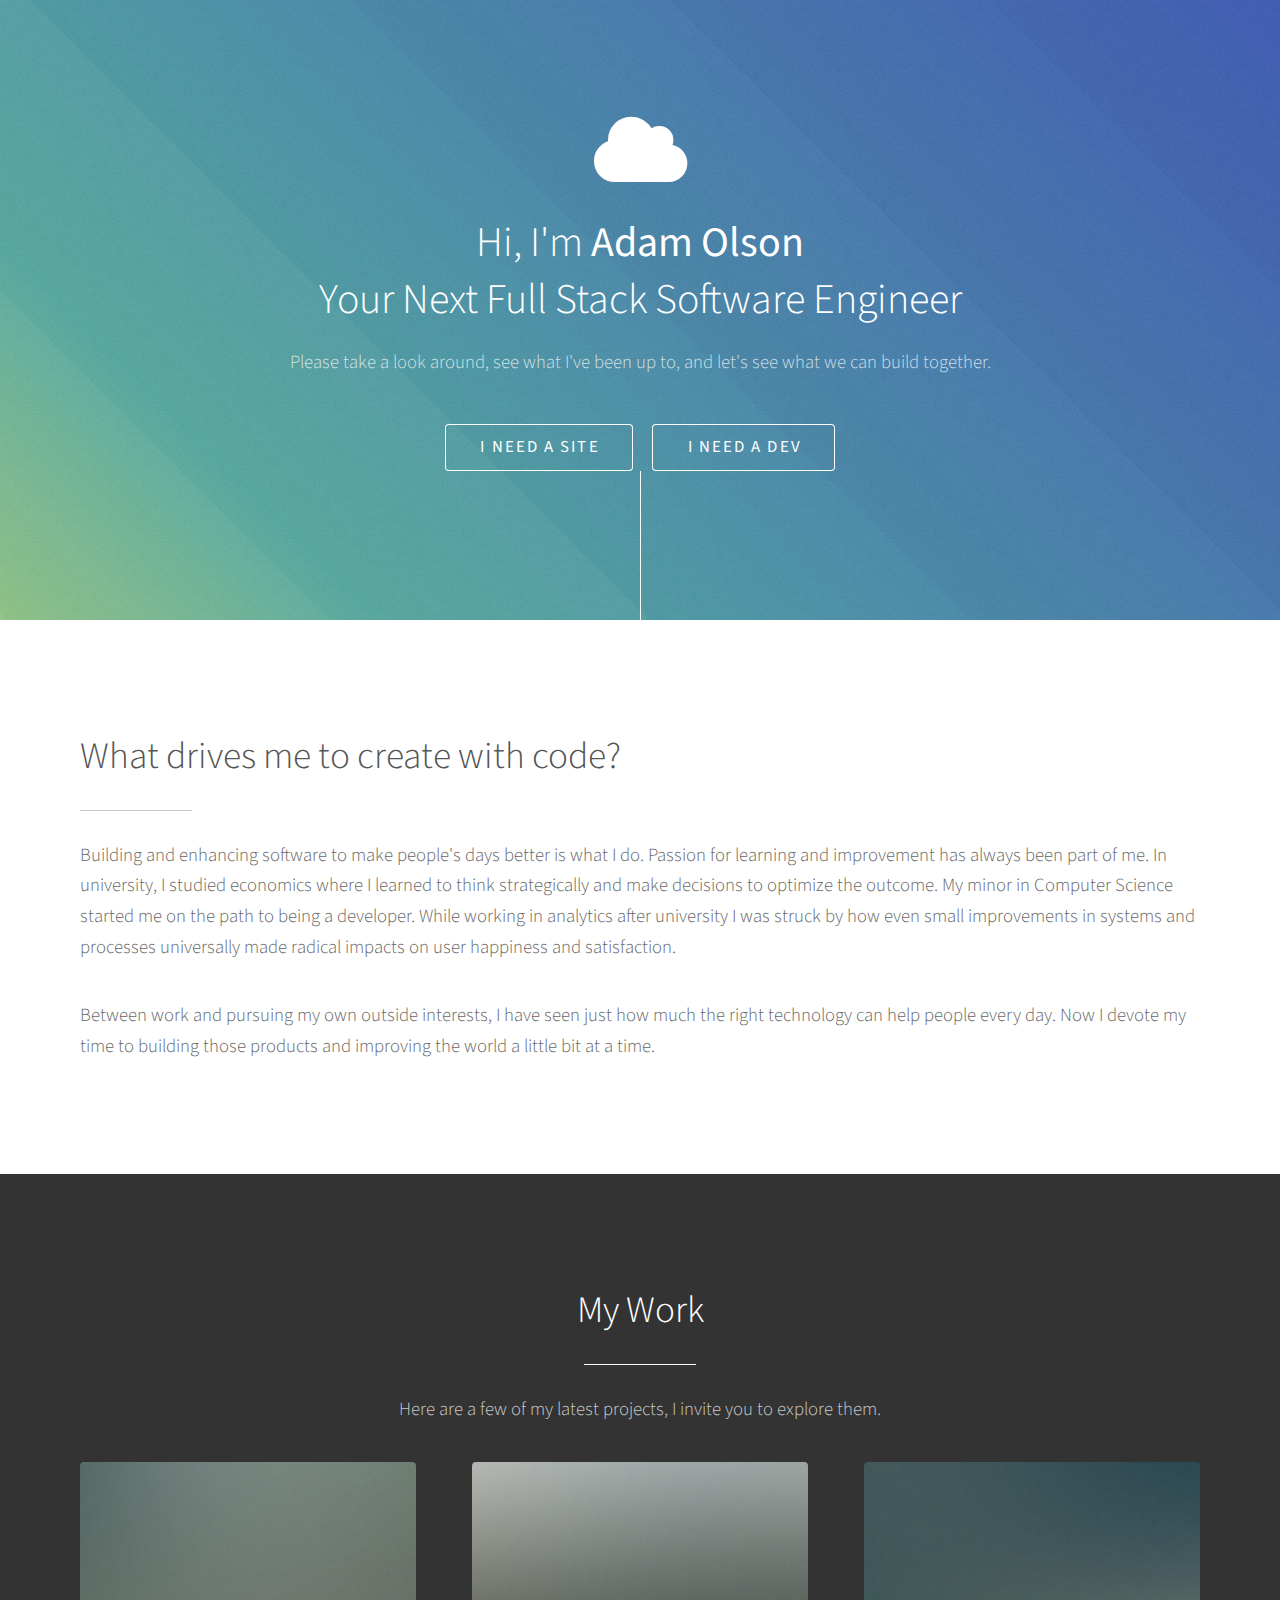
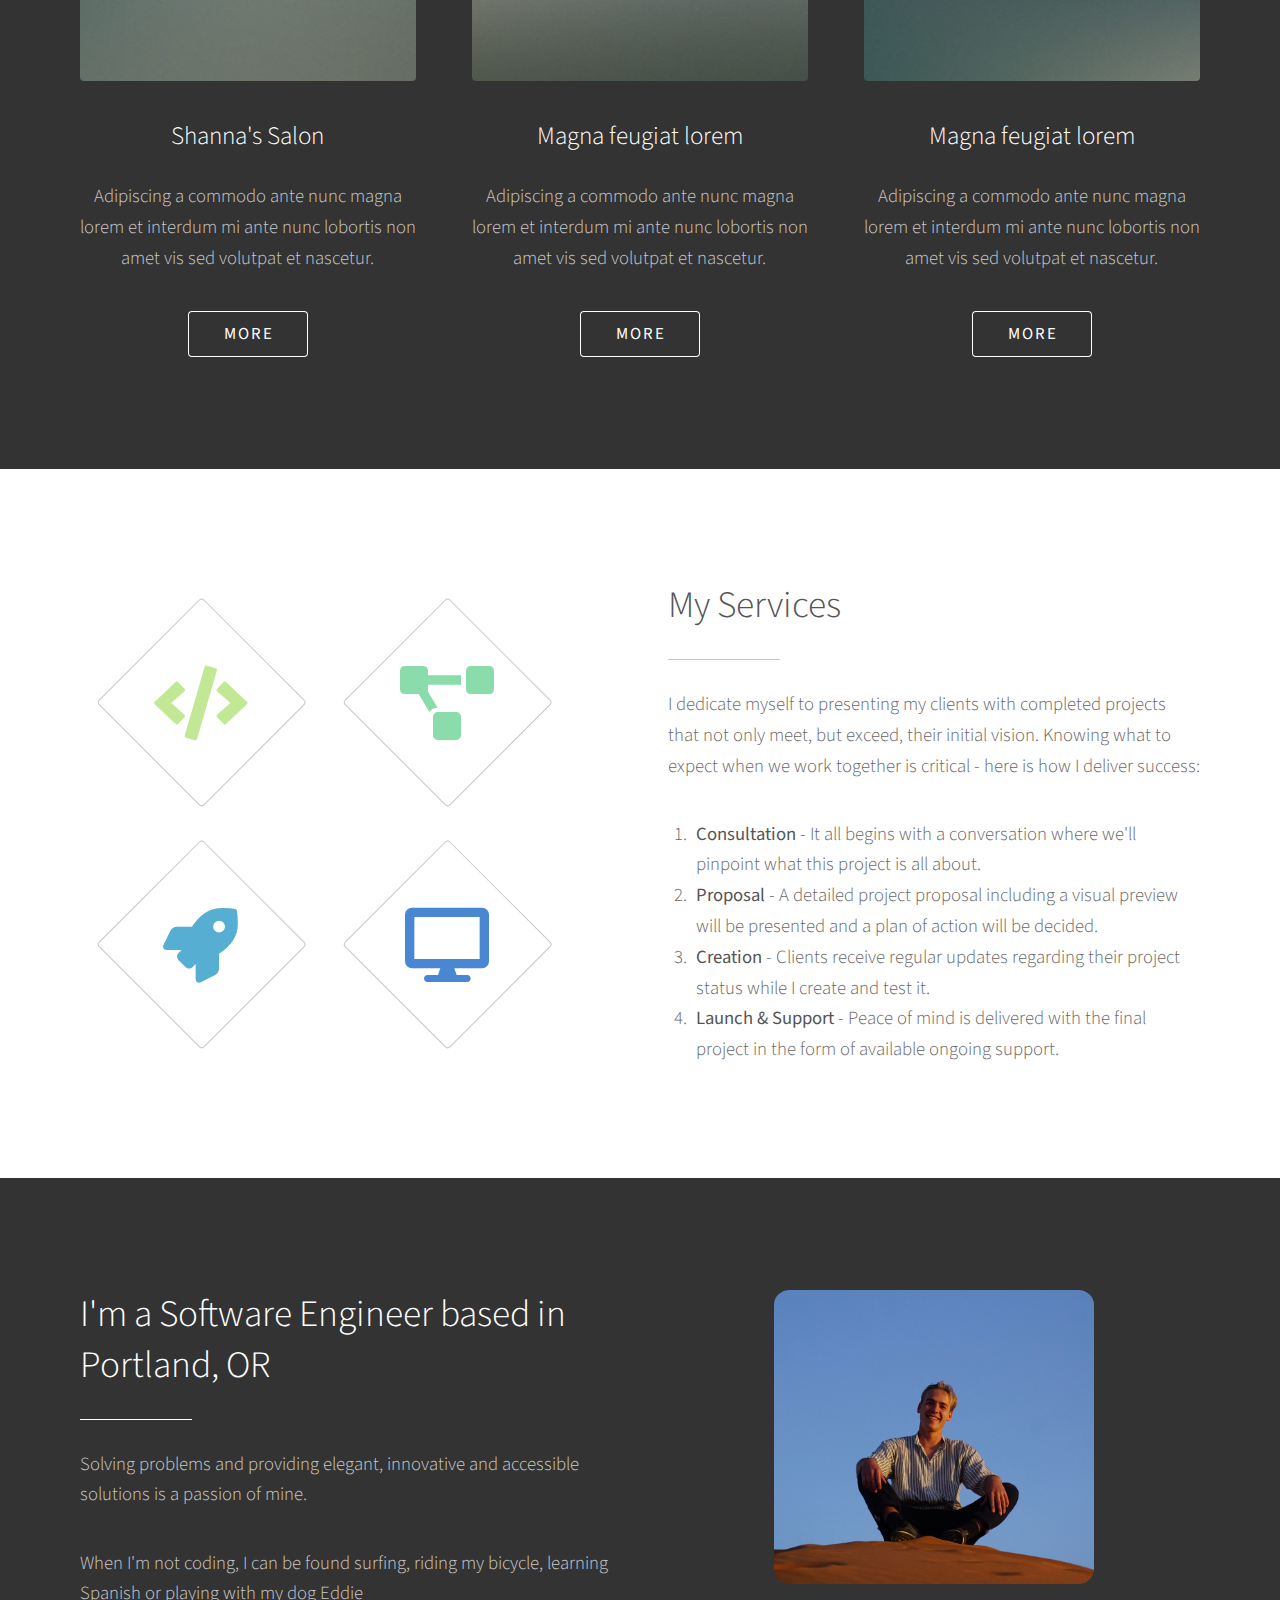
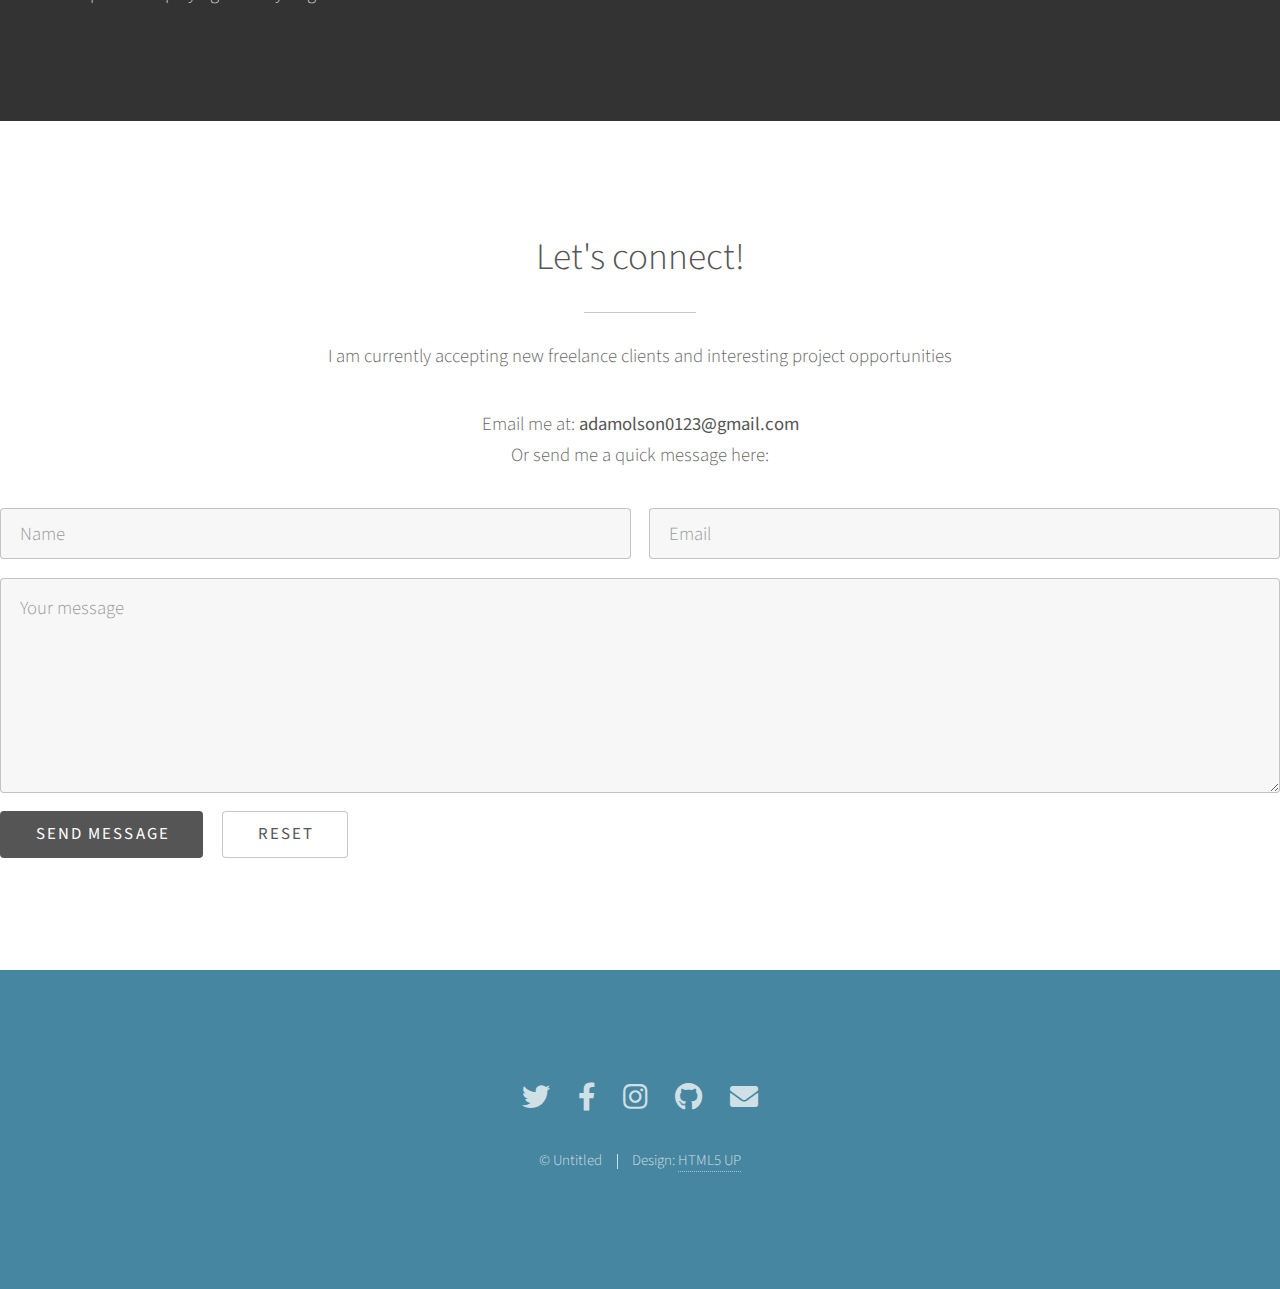
==== index.html @ e19d081a "file structure update" ====
<!DOCTYPE HTML>
<!--
	Photon by HTML5 UP
	html5up.net | @ajlkn
	Free for personal and commercial use under the CCA 3.0 license (html5up.net/license)
-->
<html>
	<head>
		<title>Photon by HTML5 UP</title>
		<meta charset="utf-8" />
		<meta name="viewport" content="width=device-width, initial-scale=1, user-scalable=no" />
		<link rel="stylesheet" href="assets/css/main.css" />
		<noscript><link rel="stylesheet" href="assets/css/noscript.css" /></noscript>
	</head>
	<body class="is-preload">

	<!-- Header -->
	<section id="header">
		<div class="inner">
			<span class="icon solid major fa-cloud"></span>
			<h1>Hi, I'm <strong>Adam Olson</strong><br />
			Your Next Full Stack Software Engineer</h1>
			<p>Please take a look around, see what I've been up to,
				and let's see what we can build together.</p>
			<ul class="actions special">
				<li><a href="#one" class="button scrolly">I NEED A SITE</a></li>
				<li><a href="dev.html" class="button scrolly">I NEED A DEV</a></li>
			</ul>
		</div>
	</section>

	<!-- One -->
	<section id="one" class="main style1">
		<div class="container">
			<div class="row gtr-150">
				<header class="major">
					<h2>What drives me to create with code?</h2>
				</header>
				<p>Building and enhancing software to make people's days better is what I do. Passion for learning and improvement has always been part of me. In university, I studied economics where I learned to think strategically and make decisions to optimize the outcome. My minor in Computer Science started me on the path to being a developer. While working in analytics after university I was struck by how even small improvements in systems and processes universally made radical impacts on user happiness and satisfaction. </p>

				<p> Between work and pursuing my own outside interests, I have seen just how much the right technology can help people every day. Now I devote my time to building those products and improving the world a little bit at a time.</p>
			</div>
		</div>
	</section>


	<!-- Two -->
	<section id="two" class="main style2 special">
		<div class="container">
			<header class="major">
				<h2>My Work</h2>
			</header>
			<p>Here are a few of my latest projects, I invite you to explore them.</p>
			<div class="row gtr-150">
				<div class="col-4 col-12-medium">
					<span class="image fit"><img src="images/pic02.jpg" alt="" /></span>
					<h3>Shanna's Salon</h3>
					<p>Adipiscing a commodo ante nunc magna lorem et interdum mi ante nunc lobortis non amet vis sed volutpat et nascetur.</p>
					<ul class="actions special">
						<li><a href="#" class="button">More</a></li>
					</ul>
				</div>
				<div class="col-4 col-12-medium">
					<span class="image fit"><img src="images/pic03.jpg" alt="" /></span>
					<h3>Magna feugiat lorem</h3>
					<p>Adipiscing a commodo ante nunc magna lorem et interdum mi ante nunc lobortis non amet vis sed volutpat et nascetur.</p>
					<ul class="actions special">
						<li><a href="#" class="button">More</a></li>
					</ul>
				</div>
				<div class="col-4 col-12-medium">
					<span class="image fit"><img src="images/pic04.jpg" alt="" /></span>
					<h3>Magna feugiat lorem</h3>
					<p>Adipiscing a commodo ante nunc magna lorem et interdum mi ante nunc lobortis non amet vis sed volutpat et nascetur.</p>
					<ul class="actions special">
						<li><a href="#" class="button">More</a></li>
					</ul>
				</div>
			</div>
		</div>
	</section>

	<!-- Three -->
	<section id="three" class="main style1">
		<div class="container">
			<div class="row gtr-150">
				<div class="col-6 col-12-medium">
					<ul class="major-icons">
						<li><span class="icon solid style1 major fa-code"></span></li>
						<li><span class="icon solid style2 major fa-project-diagram"></span></li>
						<li><span class="icon solid style4 major fa-rocket"></span></li>
						<li><span class="icon solid style5 major fa-desktop"></span></li>
					</ul>
				</div>
				<div class="col-6 col-12-medium">
					<header class="major">
						<h2>My Services</h2>
					</header>
					<p>I dedicate myself to presenting my clients with completed projects that not only meet, but exceed, their initial vision. Knowing what to expect when we work together is critical - here is how I deliver success:</p>
					<ol>
						<li><strong>Consultation</strong> - It all begins with a conversation where we'll pinpoint what this project is all about.</li>
						<li><strong>Proposal</strong> - A detailed project proposal including a visual preview will be presented and a plan of action will be decided.</li>
						<li><strong>Creation</strong> - Clients receive regular updates regarding their project status while I create and test it.</li>
						<li><strong>Launch & Support</strong> - Peace of mind is delivered with the final project in the form of available ongoing support.</li>								
						</ol>
				</div>
			</div>
		</div>
	</section>

	<!-- About -->
	<section id="about" class="main style2">
		<div class="container">
			<div class="row gtr-150">
				<div class="col-6 col-12-medium">
					<header class="major">
						<h2>I'm a Software Engineer based in Portland, OR</h2>
					</header>
					<p>Solving problems and providing elegant, innovative and accessible solutions is a passion of mine.</p>
					<p>When I'm not coding, I can be found surfing, riding my bicycle, learning Spanish or playing with my dog Eddie</p>
				</div>
				<div class="col-6 col-12-medium imp-medium">
					<span class="image fit"><img id="headshot" src="images/headshot.jpeg" alt="Adam" /></span>
				</div>
			</div>
		</div>
	</section>

	<!-- Contact Me -->
	<section id="contact" class="main style1 special">
		<div class="container">
			<header class="major">
				<h2>Let's connect!</h2>
			</header>
			<p>I am currently accepting new freelance clients and interesting project opportunities</p>
			<p>Email me at: <strong>adamolson0123@gmail.com</strong></br>
			Or send me a quick message here:</p>
		</div>
		<section>
			<form method='POST' action= 'https://formsubmit.co/adamolson0123@email.com' enctype="multipart/form-data" name='contact'><input type='hidden' name='email-form' value='contact' />
				<div class="row gtr-uniform gtr-50">
					<div class="col-6 col-12-xsmall">
						<input type="text" name="demo-name" id="demo-name" value="" placeholder="Name" />
					</div>
					<div class="col-6 col-12-xsmall">
						<input type="email" name="demo-email" id="demo-email" value="" placeholder="Email" />
					</div>
					<div class="col-12">
						<textarea name="demo-message" id="demo-message" placeholder="Your message" rows="6"></textarea>
					</div>
					<div class="col-12">
						<ul class="actions">
							<li><input type="submit" value="Send Message" class="primary" /></li>
							<li><input type="reset" value="Reset" /></li>
						</ul>
					</div>
				</div>
			</form>
		</section>
	</section>

		<!-- Five -->
		<!--
			<section id="five" class="main style1">
				<div class="container">
					<header class="major special">
						<h2>Elements</h2>
					</header>

					<section>
						<h4>Text</h4>
						<p>This is <b>bold</b> and this is <strong>strong</strong>. This is <i>italic</i> and this is <em>emphasized</em>.
						This is <sup>superscript</sup> text and this is <sub>subscript</sub> text.
						This is <u>underlined</u> and this is code: <code>for (;;) { ... }</code>. Finally, <a href="#">this is a link</a>.</p>
						<hr />
						<header>
							<h4>Heading with a Subtitle</h4>
							<p>Lorem ipsum dolor sit amet nullam id egestas urna aliquam</p>
						</header>
						<p>Nunc lacinia ante nunc ac lobortis. Interdum adipiscing gravida odio porttitor sem non mi integer non faucibus ornare mi ut ante amet placerat aliquet. Volutpat eu sed ante lacinia sapien lorem accumsan varius montes viverra nibh in adipiscing blandit tempus accumsan.</p>
						<header>
							<h5>Heading with a Subtitle</h5>
							<p>Lorem ipsum dolor sit amet nullam id egestas urna aliquam</p>
						</header>
						<p>Nunc lacinia ante nunc ac lobortis. Interdum adipiscing gravida odio porttitor sem non mi integer non faucibus ornare mi ut ante amet placerat aliquet. Volutpat eu sed ante lacinia sapien lorem accumsan varius montes viverra nibh in adipiscing blandit tempus accumsan.</p>
						<hr />
						<h2>Heading Level 2</h2>
						<h3>Heading Level 3</h3>
						<h4>Heading Level 4</h4>
						<h5>Heading Level 5</h5>
						<h6>Heading Level 6</h6>
						<hr />
						<h5>Blockquote</h5>
						<blockquote>Fringilla nisl. Donec accumsan interdum nisi, quis tincidunt felis sagittis eget tempus euismod. Vestibulum ante ipsum primis in faucibus vestibulum. Blandit adipiscing eu felis iaculis volutpat ac adipiscing accumsan faucibus. Vestibulum ante ipsum primis in faucibus lorem ipsum dolor sit amet nullam adipiscing eu felis.</blockquote>
						<h5>Preformatted</h5>
						<pre><code>i = 0;

while (!deck.isInOrder()) {
print 'Iteration ' + i;
deck.shuffle();
i++;
}

print 'It took ' + i + ' iterations to sort the deck.';</code></pre>
					</section>

					<section>
						<h4>Lists</h4>
						<div class="row">
							<div class="col-6 col-12-medium">
								<h5>Unordered</h5>
								<ul>
									<li>Dolor pulvinar etiam.</li>
									<li>Sagittis adipiscing.</li>
									<li>Felis enim feugiat.</li>
								</ul>
								<h5>Alternate</h5>
								<ul class="alt">
									<li>Dolor pulvinar etiam.</li>
									<li>Sagittis adipiscing.</li>
									<li>Felis enim feugiat.</li>
								</ul>
							</div>
							<div class="col-6 col-12-medium">
								<h5>Ordered</h5>
								<ol>
									<li>Dolor pulvinar etiam.</li>
									<li>Etiam vel felis viverra.</li>
									<li>Felis enim feugiat.</li>
									<li>Dolor pulvinar etiam.</li>
									<li>Etiam vel felis lorem.</li>
									<li>Felis enim et feugiat.</li>
								</ol>
								<h5>Icons</h5>
								<ul class="icons">
									<li><a href="#" class="icon brands fa-twitter"><span class="label">Twitter</span></a></li>
									<li><a href="#" class="icon brands fa-facebook-f"><span class="label">Facebook</span></a></li>
									<li><a href="#" class="icon brands fa-instagram"><span class="label">Instagram</span></a></li>
									<li><a href="#" class="icon brands fa-github"><span class="label">Github</span></a></li>
								</ul>
							</div>
						</div>
						<h5>Actions</h5>
						<div class="row">
							<div class="col-6 col-12-medium">
								<ul class="actions">
									<li><a href="#" class="button primary">Default</a></li>
									<li><a href="#" class="button">Default</a></li>
								</ul>
								<ul class="actions small">
									<li><a href="#" class="button primary small">Small</a></li>
									<li><a href="#" class="button small">Small</a></li>
								</ul>
								<ul class="actions stacked">
									<li><a href="#" class="button primary">Default</a></li>
									<li><a href="#" class="button">Default</a></li>
								</ul>
								<ul class="actions stacked">
									<li><a href="#" class="button primary small">Small</a></li>
									<li><a href="#" class="button small">Small</a></li>
								</ul>
							</div>
							<div class="col-6 col-12-medium">
								<ul class="actions stacked">
									<li><a href="#" class="button primary fit">Default</a></li>
									<li><a href="#" class="button fit">Default</a></li>
								</ul>
								<ul class="actions stacked">
									<li><a href="#" class="button primary small fit">Small</a></li>
									<li><a href="#" class="button small fit">Small</a></li>
								</ul>
							</div>
						</div>
					</section>

					<section>
						<h4>Table</h4>
						<h5>Default</h5>
						<div class="table-wrapper">
							<table>
								<thead>
									<tr>
										<th>Name</th>
										<th>Description</th>
										<th>Price</th>
									</tr>
								</thead>
								<tbody>
									<tr>
										<td>Item One</td>
										<td>Ante turpis integer aliquet porttitor.</td>
										<td>29.99</td>
									</tr>
									<tr>
										<td>Item Two</td>
										<td>Vis ac commodo adipiscing arcu aliquet.</td>
										<td>19.99</td>
									</tr>
									<tr>
										<td>Item Three</td>
										<td> Morbi faucibus arcu accumsan lorem.</td>
										<td>29.99</td>
									</tr>
									<tr>
										<td>Item Four</td>
										<td>Vitae integer tempus condimentum.</td>
										<td>19.99</td>
									</tr>
									<tr>
										<td>Item Five</td>
										<td>Ante turpis integer aliquet porttitor.</td>
										<td>29.99</td>
									</tr>
								</tbody>
								<tfoot>
									<tr>
										<td colspan="2"></td>
										<td>100.00</td>
									</tr>
								</tfoot>
							</table>
						</div>

						<h5>Alternate</h5>
						<div class="table-wrapper">
							<table class="alt">
								<thead>
									<tr>
										<th>Name</th>
										<th>Description</th>
										<th>Price</th>
									</tr>
								</thead>
								<tbody>
									<tr>
										<td>Item One</td>
										<td>Ante turpis integer aliquet porttitor.</td>
										<td>29.99</td>
									</tr>
									<tr>
										<td>Item Two</td>
										<td>Vis ac commodo adipiscing arcu aliquet.</td>
										<td>19.99</td>
									</tr>
									<tr>
										<td>Item Three</td>
										<td> Morbi faucibus arcu accumsan lorem.</td>
										<td>29.99</td>
									</tr>
									<tr>
										<td>Item Four</td>
										<td>Vitae integer tempus condimentum.</td>
										<td>19.99</td>
									</tr>
									<tr>
										<td>Item Five</td>
										<td>Ante turpis integer aliquet porttitor.</td>
										<td>29.99</td>
									</tr>
								</tbody>
								<tfoot>
									<tr>
										<td colspan="2"></td>
										<td>100.00</td>
									</tr>
								</tfoot>
							</table>
						</div>
					</section>

					<section>
						<h4>Buttons</h4>
						<ul class="actions">
							<li><a href="#" class="button primary">Primary</a></li>
							<li><a href="#" class="button">Default</a></li>
						</ul>
						<ul class="actions">
							<li><a href="#" class="button large">Large</a></li>
							<li><a href="#" class="button">Default</a></li>
							<li><a href="#" class="button small">Small</a></li>
						</ul>
						<ul class="actions fit">
							<li><a href="#" class="button fit">Fit</a></li>
							<li><a href="#" class="button primary fit">Fit</a></li>
							<li><a href="#" class="button fit">Fit</a></li>
						</ul>
						<ul class="actions fit small">
							<li><a href="#" class="button primary fit small">Fit + Small</a></li>
							<li><a href="#" class="button fit small">Fit + Small</a></li>
							<li><a href="#" class="button primary fit small">Fit + Small</a></li>
						</ul>
						<ul class="actions">
							<li><a href="#" class="button primary icon solid fa-download">Icon</a></li>
							<li><a href="#" class="button icon solid fa-download">Icon</a></li>
						</ul>
						<ul class="actions">
							<li><span class="button primary disabled">Disabled</span></li>
							<li><span class="button disabled">Disabled</span></li>
						</ul>
					</section>

					<section>
						<h4>Form</h4>
						<form method="post" action="#">
							<div class="row gtr-uniform gtr-50">
								<div class="col-6 col-12-xsmall">
									<input type="text" name="demo-name" id="demo-name" value="" placeholder="Name" />
								</div>
								<div class="col-6 col-12-xsmall">
									<input type="email" name="demo-email" id="demo-email" value="" placeholder="Email" />
								</div>
								<div class="col-12">
									<select name="demo-category" id="demo-category">
										<option value="">- Category -</option>
										<option value="1">Manufacturing</option>
										<option value="1">Shipping</option>
										<option value="1">Administration</option>
										<option value="1">Human Resources</option>
									</select>
								</div>
								<div class="col-4 col-12-small">
									<input type="radio" id="demo-priority-low" name="demo-priority" checked>
									<label for="demo-priority-low">Low</label>
								</div>
								<div class="col-4 col-12-small">
									<input type="radio" id="demo-priority-normal" name="demo-priority">
									<label for="demo-priority-normal">Normal</label>
								</div>
								<div class="col-4 col-12-small">
									<input type="radio" id="demo-priority-high" name="demo-priority">
									<label for="demo-priority-high">High</label>
								</div>
								<div class="col-6 col-12-small">
									<input type="checkbox" id="demo-copy" name="demo-copy">
									<label for="demo-copy">Email me a copy</label>
								</div>
								<div class="col-6 col-12-small">
									<input type="checkbox" id="demo-human" name="demo-human" checked>
									<label for="demo-human">Not a robot</label>
								</div>
								<div class="col-12">
									<textarea name="demo-message" id="demo-message" placeholder="Enter your message" rows="6"></textarea>
								</div>
								<div class="col-12">
									<ul class="actions">
										<li><input type="submit" value="Send Message" class="primary" /></li>
										<li><input type="reset" value="Reset" /></li>
									</ul>
								</div>
							</div>
						</form>
					</section>

					<section>
						<h4>Image</h4>
						<h5>Fit</h5>
						<div class="box alt">
							<div class="row gtr-uniform gtr-50">
								<div class="col-12"><span class="image fit"><img src="images/pic06.jpg" alt="" /></span></div>
								<div class="col-4"><span class="image fit"><img src="images/pic02.jpg" alt="" /></span></div>
								<div class="col-4"><span class="image fit"><img src="images/pic03.jpg" alt="" /></span></div>
								<div class="col-4"><span class="image fit"><img src="images/pic04.jpg" alt="" /></span></div>
								<div class="col-4"><span class="image fit"><img src="images/pic03.jpg" alt="" /></span></div>
								<div class="col-4"><span class="image fit"><img src="images/pic04.jpg" alt="" /></span></div>
								<div class="col-4"><span class="image fit"><img src="images/pic02.jpg" alt="" /></span></div>
								<div class="col-4"><span class="image fit"><img src="images/pic04.jpg" alt="" /></span></div>
								<div class="col-4"><span class="image fit"><img src="images/pic02.jpg" alt="" /></span></div>
								<div class="col-4"><span class="image fit"><img src="images/pic03.jpg" alt="" /></span></div>
							</div>
						</div>
						<h5>Left &amp; Right</h5>
						<p><span class="image left"><img src="images/pic05.jpg" alt="" /></span>Fringilla nisl. Donec accumsan interdum nisi, quis tincidunt felis sagittis eget. tempus euismod. Vestibulum ante ipsum primis in faucibus vestibulum. Blandit adipiscing eu felis iaculis volutpat ac adipiscing accumsan eu faucibus. Integer ac pellentesque praesent tincidunt felis sagittis eget. tempus euismod. Vestibulum ante ipsum primis in faucibus vestibulum. Blandit adipiscing eu felis iaculis volutpat ac adipiscing accumsan eu faucibus. Integer ac pellentesque praesent. Donec accumsan interdum nisi, quis tincidunt felis sagittis eget. tempus euismod. Vestibulum ante ipsum primis in faucibus vestibulum. Blandit adipiscing eu felis iaculis volutpat ac adipiscing accumsan eu faucibus. Integer ac pellentesque praesent tincidunt felis sagittis eget. tempus euismod. Vestibulum ante ipsum primis in faucibus vestibulum. Blandit adipiscing eu felis iaculis volutpat ac adipiscing accumsan eu faucibus. Integer ac pellentesque praesent. Blandit adipiscing eu felis iaculis volutpat ac adipiscing accumsan eu faucibus. Integer ac pellentesque praesent tincidunt felis sagittis eget. tempus euismod. Vestibulum ante ipsum primis in faucibus vestibulum. Blandit adipiscing eu felis iaculis volutpat ac adipiscing accumsan eu faucibus. Integer ac pellentesque praesent.</p>
						<p><span class="image right"><img src="images/pic05.jpg" alt="" /></span>Fringilla nisl. Donec accumsan interdum nisi, quis tincidunt felis sagittis eget. tempus euismod. Vestibulum ante ipsum primis in faucibus vestibulum. Blandit adipiscing eu felis iaculis volutpat ac adipiscing accumsan eu faucibus. Integer ac pellentesque praesent tincidunt felis sagittis eget. tempus euismod. Vestibulum ante ipsum primis in faucibus vestibulum. Blandit adipiscing eu felis iaculis volutpat ac adipiscing accumsan eu faucibus. Integer ac pellentesque praesent. Donec accumsan interdum nisi, quis tincidunt felis sagittis eget. tempus euismod. Vestibulum ante ipsum primis in faucibus vestibulum. Blandit adipiscing eu felis iaculis volutpat ac adipiscing accumsan eu faucibus. Integer ac pellentesque praesent tincidunt felis sagittis eget. tempus euismod. Vestibulum ante ipsum primis in faucibus vestibulum. Blandit adipiscing eu felis iaculis volutpat ac adipiscing accumsan eu faucibus. Integer ac pellentesque praesent. Blandit adipiscing eu felis iaculis volutpat ac adipiscing accumsan eu faucibus. Integer ac pellentesque praesent tincidunt felis sagittis eget. tempus euismod. Vestibulum ante ipsum primis in faucibus vestibulum. Blandit adipiscing eu felis iaculis volutpat ac adipiscing accumsan eu faucibus. Integer ac pellentesque praesent.</p>
					</section>

				</div>
			</section>
		-->

		<!-- Footer -->
			<section id="footer">
				<ul class="icons">
					<li><a href="#" class="icon brands alt fa-twitter"><span class="label">Twitter</span></a></li>
					<li><a href="#" class="icon brands alt fa-facebook-f"><span class="label">Facebook</span></a></li>
					<li><a href="#" class="icon brands alt fa-instagram"><span class="label">Instagram</span></a></li>
					<li><a href="#" class="icon brands alt fa-github"><span class="label">GitHub</span></a></li>
					<li><a href="#" class="icon solid alt fa-envelope"><span class="label">Email</span></a></li>
				</ul>
				<ul class="copyright">
					<li>&copy; Untitled</li><li>Design: <a href="http://html5up.net">HTML5 UP</a></li>
				</ul>
			</section>

		<!-- Scripts -->
			<script src="assets/js/jquery.min.js"></script>
			<script src="assets/js/jquery.scrolly.min.js"></script>
			<script src="assets/js/browser.min.js"></script>
			<script src="assets/js/breakpoints.min.js"></script>
			<script src="assets/js/util.js"></script>
			<script src="assets/js/main.js"></script>

	</body>
</html>
---- assets/css/main.css ----
@import url("fontawesome-all.min.css");
@import url("https://fonts.googleapis.com/css?family=Source+Sans+Pro:300,300italic,400,400italic");

/*
	Photon by HTML5 UP
	html5up.net | @ajlkn
	Free for personal and commercial use under the CCA 3.0 license (html5up.net/license)
*/

html, body, div, span, applet, object,
iframe, h1, h2, h3, h4, h5, h6, p, blockquote,
pre, a, abbr, acronym, address, big, cite,
code, del, dfn, em, img, ins, kbd, q, s, samp,
small, strike, strong, sub, sup, tt, var, b,
u, i, center, dl, dt, dd, ol, ul, li, fieldset,
form, label, legend, table, caption, tbody,
tfoot, thead, tr, th, td, article, aside,
canvas, details, embed, figure, figcaption,
footer, header, hgroup, menu, nav, output, ruby,
section, summary, time, mark, audio, video {
	margin: 0;
	padding: 0;
	border: 0;
	font-size: 100%;
	font: inherit;
	vertical-align: baseline;}

article, aside, details, figcaption, figure,
footer, header, hgroup, menu, nav, section {
	display: block;}

body {
	line-height: 1;
}

ol, ul {
	list-style: none;
}

blockquote, q {
	quotes: none;
}

	blockquote:before, blockquote:after, q:before, q:after {
		content: '';
		content: none;
	}

table {
	border-collapse: collapse;
	border-spacing: 0;
}

body {
	-webkit-text-size-adjust: none;
}

mark {
	background-color: transparent;
	color: inherit;
}

input::-moz-focus-inner {
	border: 0;
	padding: 0;
}

input, select, textarea {
	-moz-appearance: none;
	-webkit-appearance: none;
	-ms-appearance: none;
	appearance: none;
}

/* Basic */

	html {
		box-sizing: border-box;
	}

	*, *:before, *:after {
		box-sizing: inherit;
	}

	body {
		background: #fff;
	}

		body.is-preload *, body.is-preload *:before, body.is-preload *:after {
			-moz-animation: none !important;
			-webkit-animation: none !important;
			-ms-animation: none !important;
			animation: none !important;
			-moz-transition: none !important;
			-webkit-transition: none !important;
			-ms-transition: none !important;
			transition: none !important;
		}

	body, input, select, textarea {
		color: #666;
		font-family: "Source Sans Pro", Helvetica, sans-serif;
		font-size: 16pt;
		font-weight: 300;
		line-height: 1.65em;
	}

	a {
		-moz-transition: color 0.2s ease-in-out, border-color 0.2s ease-in-out;
		-webkit-transition: color 0.2s ease-in-out, border-color 0.2s ease-in-out;
		-ms-transition: color 0.2s ease-in-out, border-color 0.2s ease-in-out;
		transition: color 0.2s ease-in-out, border-color 0.2s ease-in-out;
		border-bottom: dotted 1px #666;
		color: inherit;
		text-decoration: none;
	}

		a:hover {
			border-bottom-color: transparent !important;
			color: #6bd4c8;
		}

	strong, b {
		color: #555;
		font-weight: 400;
	}

	em, i {
		font-style: italic;
	}

	p {
		margin: 0 0 2em 0;
	}

	h1, h2, h3, h4, h5, h6 {
		color: #555;
		line-height: 1em;
		margin: 0 0 1em 0;
	}

		h1 a, h2 a, h3 a, h4 a, h5 a, h6 a {
			color: inherit;
			text-decoration: none;
		}

	h1 {
		font-size: 2.25em;
		line-height: 1.35em;
	}

	h2 {
		font-size: 2em;
		line-height: 1.35em;
	}

	h3 {
		font-size: 1.35em;
		line-height: 1.5em;
	}

	h4 {
		font-size: 1.25em;
		line-height: 1.5em;
	}

	h5 {
		font-size: 0.9em;
		line-height: 1.5em;
	}

	h6 {
		font-size: 0.7em;
		line-height: 1.5em;
	}

	sub {
		font-size: 0.8em;
		position: relative;
		top: 0.5em;
	}

	sup {
		font-size: 0.8em;
		position: relative;
		top: -0.5em;
	}

	hr {
		border: 0;
		border-bottom: solid 1px rgba(144, 144, 144, 0.5);
		margin: 2em 0;
	}

		hr.major {
			margin: 3em 0;
		}

	blockquote {
		border-left: solid 4px rgba(144, 144, 144, 0.5);
		font-style: italic;
		margin: 0 0 2em 0;
		padding: 0.5em 0 0.5em 2em;
	}

	code {
		background: rgba(144, 144, 144, 0.075);
		border-radius: 4px;
		border: solid 1px rgba(144, 144, 144, 0.5);
		font-family: "Courier New", monospace;
		font-size: 0.9em;
		margin: 0 0.25em;
		padding: 0.25em 0.65em;
	}

	pre {
		-webkit-overflow-scrolling: touch;
		font-family: "Courier New", monospace;
		font-size: 0.9em;
		margin: 0 0 2em 0;
	}

		pre code {
			display: block;
			line-height: 1.75em;
			padding: 1em 1.5em;
			overflow-x: auto;
		}

	.align-left {
		text-align: left;
	}

	.align-center {
		text-align: center;
	}

	.align-right {
		text-align: right;
	}
	
	/* Added by AdamO */
	#headshot {
		width: 60%;
		margin-left: auto;
		margin-right: auto;
		border-radius: 5%;
	}

/* Container */

	.container {
		margin: 0 auto;
		max-width: calc(100% - 4em);
		width: 60em;
	}

		.container.xsmall {
			width: 15em;
		}

		.container.small {
			width: 30em;
		}

		.container.medium {
			width: 45em;
		}

		.container.large {
			width: 75em;
		}

		.container.xlarge {
			width: 90em;
		}

		.container.max {
			width: 100%;
		}

		@media screen and (max-width: 980px) {

			.container {
				max-width: 100% !important;
				width: 100% !important;
			}

		}

		@media screen and (max-width: 480px) {

			.container {
				max-width: calc(100% - 3em);
			}

		}

/* Row */

	.row {
		display: flex;
		flex-wrap: wrap;
		box-sizing: border-box;
		align-items: stretch;
	}

		.row > * {
			box-sizing: border-box;
		}

		.row.gtr-uniform > * > :last-child {
			margin-bottom: 0;
		}

		.row.aln-left {
			justify-content: flex-start;
		}

		.row.aln-center {
			justify-content: center;
		}

		.row.aln-right {
			justify-content: flex-end;
		}

		.row.aln-top {
			align-items: flex-start;
		}

		.row.aln-middle {
			align-items: center;
		}

		.row.aln-bottom {
			align-items: flex-end;
		}

		.row > .imp {
			order: -1;
		}

		.row > .col-1 {
			width: 8.33333%;
		}

		.row > .off-1 {
			margin-left: 8.33333%;
		}

		.row > .col-2 {
			width: 16.66667%;
		}

		.row > .off-2 {
			margin-left: 16.66667%;
		}

		.row > .col-3 {
			width: 25%;
		}

		.row > .off-3 {
			margin-left: 25%;
		}

		.row > .col-4 {
			width: 33.33333%;
		}

		.row > .off-4 {
			margin-left: 33.33333%;
		}

		.row > .col-5 {
			width: 41.66667%;
		}

		.row > .off-5 {
			margin-left: 41.66667%;
		}

		.row > .col-6 {
			width: 50%;
		}

		.row > .off-6 {
			margin-left: 50%;
		}

		.row > .col-7 {
			width: 58.33333%;
		}

		.row > .off-7 {
			margin-left: 58.33333%;
		}

		.row > .col-8 {
			width: 66.66667%;
		}

		.row > .off-8 {
			margin-left: 66.66667%;
		}

		.row > .col-9 {
			width: 75%;
		}

		.row > .off-9 {
			margin-left: 75%;
		}

		.row > .col-10 {
			width: 83.33333%;
		}

		.row > .off-10 {
			margin-left: 83.33333%;
		}

		.row > .col-11 {
			width: 91.66667%;
		}

		.row > .off-11 {
			margin-left: 91.66667%;
		}

		.row > .col-12 {
			width: 100%;
		}

		.row > .off-12 {
			margin-left: 100%;
		}

		.row.gtr-0 {
			margin-top: 0;
			margin-left: 0em;
		}

			.row.gtr-0 > * {
				padding: 0 0 0 0em;
			}

			.row.gtr-0.gtr-uniform {
				margin-top: 0em;
			}

				.row.gtr-0.gtr-uniform > * {
					padding-top: 0em;
				}

		.row.gtr-25 {
			margin-top: 0;
			margin-left: -0.5em;
		}

			.row.gtr-25 > * {
				padding: 0 0 0 0.5em;
			}

			.row.gtr-25.gtr-uniform {
				margin-top: -0.5em;
			}

				.row.gtr-25.gtr-uniform > * {
					padding-top: 0.5em;
				}

		.row.gtr-50 {
			margin-top: 0;
			margin-left: -1em;
		}

			.row.gtr-50 > * {
				padding: 0 0 0 1em;
			}

			.row.gtr-50.gtr-uniform {
				margin-top: -1em;
			}

				.row.gtr-50.gtr-uniform > * {
					padding-top: 1em;
				}

		.row {
			margin-top: 0;
			margin-left: -2em;
		}

			.row > * {
				padding: 0 0 0 2em;
			}

			.row.gtr-uniform {
				margin-top: -2em;
			}

				.row.gtr-uniform > * {
					padding-top: 2em;
				}

		.row.gtr-150 {
			margin-top: 0;
			margin-left: -3em;
		}

			.row.gtr-150 > * {
				padding: 0 0 0 3em;
			}

			.row.gtr-150.gtr-uniform {
				margin-top: -3em;
			}

				.row.gtr-150.gtr-uniform > * {
					padding-top: 3em;
				}

		.row.gtr-200 {
			margin-top: 0;
			margin-left: -4em;
		}

			.row.gtr-200 > * {
				padding: 0 0 0 4em;
			}

			.row.gtr-200.gtr-uniform {
				margin-top: -4em;
			}

				.row.gtr-200.gtr-uniform > * {
					padding-top: 4em;
				}

		@media screen and (max-width: 1680px) {

			.row {
				display: flex;
				flex-wrap: wrap;
				box-sizing: border-box;
				align-items: stretch;
			}

				.row > * {
					box-sizing: border-box;
				}

				.row.gtr-uniform > * > :last-child {
					margin-bottom: 0;
				}

				.row.aln-left {
					justify-content: flex-start;
				}

				.row.aln-center {
					justify-content: center;
				}

				.row.aln-right {
					justify-content: flex-end;
				}

				.row.aln-top {
					align-items: flex-start;
				}

				.row.aln-middle {
					align-items: center;
				}

				.row.aln-bottom {
					align-items: flex-end;
				}

				.row > .imp-xlarge {
					order: -1;
				}

				.row > .col-1-xlarge {
					width: 8.33333%;
				}

				.row > .off-1-xlarge {
					margin-left: 8.33333%;
				}

				.row > .col-2-xlarge {
					width: 16.66667%;
				}

				.row > .off-2-xlarge {
					margin-left: 16.66667%;
				}

				.row > .col-3-xlarge {
					width: 25%;
				}

				.row > .off-3-xlarge {
					margin-left: 25%;
				}

				.row > .col-4-xlarge {
					width: 33.33333%;
				}

				.row > .off-4-xlarge {
					margin-left: 33.33333%;
				}

				.row > .col-5-xlarge {
					width: 41.66667%;
				}

				.row > .off-5-xlarge {
					margin-left: 41.66667%;
				}

				.row > .col-6-xlarge {
					width: 50%;
				}

				.row > .off-6-xlarge {
					margin-left: 50%;
				}

				.row > .col-7-xlarge {
					width: 58.33333%;
				}

				.row > .off-7-xlarge {
					margin-left: 58.33333%;
				}

				.row > .col-8-xlarge {
					width: 66.66667%;
				}

				.row > .off-8-xlarge {
					margin-left: 66.66667%;
				}

				.row > .col-9-xlarge {
					width: 75%;
				}

				.row > .off-9-xlarge {
					margin-left: 75%;
				}

				.row > .col-10-xlarge {
					width: 83.33333%;
				}

				.row > .off-10-xlarge {
					margin-left: 83.33333%;
				}

				.row > .col-11-xlarge {
					width: 91.66667%;
				}

				.row > .off-11-xlarge {
					margin-left: 91.66667%;
				}

				.row > .col-12-xlarge {
					width: 100%;
				}

				.row > .off-12-xlarge {
					margin-left: 100%;
				}

				.row.gtr-0 {
					margin-top: 0;
					margin-left: 0em;
				}

					.row.gtr-0 > * {
						padding: 0 0 0 0em;
					}

					.row.gtr-0.gtr-uniform {
						margin-top: 0em;
					}

						.row.gtr-0.gtr-uniform > * {
							padding-top: 0em;
						}

				.row.gtr-25 {
					margin-top: 0;
					margin-left: -0.5em;
				}

					.row.gtr-25 > * {
						padding: 0 0 0 0.5em;
					}

					.row.gtr-25.gtr-uniform {
						margin-top: -0.5em;
					}

						.row.gtr-25.gtr-uniform > * {
							padding-top: 0.5em;
						}

				.row.gtr-50 {
					margin-top: 0;
					margin-left: -1em;
				}

					.row.gtr-50 > * {
						padding: 0 0 0 1em;
					}

					.row.gtr-50.gtr-uniform {
						margin-top: -1em;
					}

						.row.gtr-50.gtr-uniform > * {
							padding-top: 1em;
						}

				.row {
					margin-top: 0;
					margin-left: -2em;
				}

					.row > * {
						padding: 0 0 0 2em;
					}

					.row.gtr-uniform {
						margin-top: -2em;
					}

						.row.gtr-uniform > * {
							padding-top: 2em;
						}

				.row.gtr-150 {
					margin-top: 0;
					margin-left: -3em;
				}

					.row.gtr-150 > * {
						padding: 0 0 0 3em;
					}

					.row.gtr-150.gtr-uniform {
						margin-top: -3em;
					}

						.row.gtr-150.gtr-uniform > * {
							padding-top: 3em;
						}

				.row.gtr-200 {
					margin-top: 0;
					margin-left: -4em;
				}

					.row.gtr-200 > * {
						padding: 0 0 0 4em;
					}

					.row.gtr-200.gtr-uniform {
						margin-top: -4em;
					}

						.row.gtr-200.gtr-uniform > * {
							padding-top: 4em;
						}

		}

		@media screen and (max-width: 1140px) {

			.row {
				display: flex;
				flex-wrap: wrap;
				box-sizing: border-box;
				align-items: stretch;
			}

				.row > * {
					box-sizing: border-box;
				}

				.row.gtr-uniform > * > :last-child {
					margin-bottom: 0;
				}

				.row.aln-left {
					justify-content: flex-start;
				}

				.row.aln-center {
					justify-content: center;
				}

				.row.aln-right {
					justify-content: flex-end;
				}

				.row.aln-top {
					align-items: flex-start;
				}

				.row.aln-middle {
					align-items: center;
				}

				.row.aln-bottom {
					align-items: flex-end;
				}

				.row > .imp-large {
					order: -1;
				}

				.row > .col-1-large {
					width: 8.33333%;
				}

				.row > .off-1-large {
					margin-left: 8.33333%;
				}

				.row > .col-2-large {
					width: 16.66667%;
				}

				.row > .off-2-large {
					margin-left: 16.66667%;
				}

				.row > .col-3-large {
					width: 25%;
				}

				.row > .off-3-large {
					margin-left: 25%;
				}

				.row > .col-4-large {
					width: 33.33333%;
				}

				.row > .off-4-large {
					margin-left: 33.33333%;
				}

				.row > .col-5-large {
					width: 41.66667%;
				}

				.row > .off-5-large {
					margin-left: 41.66667%;
				}

				.row > .col-6-large {
					width: 50%;
				}

				.row > .off-6-large {
					margin-left: 50%;
				}

				.row > .col-7-large {
					width: 58.33333%;
				}

				.row > .off-7-large {
					margin-left: 58.33333%;
				}

				.row > .col-8-large {
					width: 66.66667%;
				}

				.row > .off-8-large {
					margin-left: 66.66667%;
				}

				.row > .col-9-large {
					width: 75%;
				}

				.row > .off-9-large {
					margin-left: 75%;
				}

				.row > .col-10-large {
					width: 83.33333%;
				}

				.row > .off-10-large {
					margin-left: 83.33333%;
				}

				.row > .col-11-large {
					width: 91.66667%;
				}

				.row > .off-11-large {
					margin-left: 91.66667%;
				}

				.row > .col-12-large {
					width: 100%;
				}

				.row > .off-12-large {
					margin-left: 100%;
				}

				.row.gtr-0 {
					margin-top: 0;
					margin-left: 0em;
				}

					.row.gtr-0 > * {
						padding: 0 0 0 0em;
					}

					.row.gtr-0.gtr-uniform {
						margin-top: 0em;
					}

						.row.gtr-0.gtr-uniform > * {
							padding-top: 0em;
						}

				.row.gtr-25 {
					margin-top: 0;
					margin-left: -0.5em;
				}

					.row.gtr-25 > * {
						padding: 0 0 0 0.5em;
					}

					.row.gtr-25.gtr-uniform {
						margin-top: -0.5em;
					}

						.row.gtr-25.gtr-uniform > * {
							padding-top: 0.5em;
						}

				.row.gtr-50 {
					margin-top: 0;
					margin-left: -1em;
				}

					.row.gtr-50 > * {
						padding: 0 0 0 1em;
					}

					.row.gtr-50.gtr-uniform {
						margin-top: -1em;
					}

						.row.gtr-50.gtr-uniform > * {
							padding-top: 1em;
						}

				.row {
					margin-top: 0;
					margin-left: -2em;
				}

					.row > * {
						padding: 0 0 0 2em;
					}

					.row.gtr-uniform {
						margin-top: -2em;
					}

						.row.gtr-uniform > * {
							padding-top: 2em;
						}

				.row.gtr-150 {
					margin-top: 0;
					margin-left: -3em;
				}

					.row.gtr-150 > * {
						padding: 0 0 0 3em;
					}

					.row.gtr-150.gtr-uniform {
						margin-top: -3em;
					}

						.row.gtr-150.gtr-uniform > * {
							padding-top: 3em;
						}

				.row.gtr-200 {
					margin-top: 0;
					margin-left: -4em;
				}

					.row.gtr-200 > * {
						padding: 0 0 0 4em;
					}

					.row.gtr-200.gtr-uniform {
						margin-top: -4em;
					}

						.row.gtr-200.gtr-uniform > * {
							padding-top: 4em;
						}

		}

		@media screen and (max-width: 980px) {

			.row {
				display: flex;
				flex-wrap: wrap;
				box-sizing: border-box;
				align-items: stretch;
			}

				.row > * {
					box-sizing: border-box;
				}

				.row.gtr-uniform > * > :last-child {
					margin-bottom: 0;
				}

				.row.aln-left {
					justify-content: flex-start;
				}

				.row.aln-center {
					justify-content: center;
				}

				.row.aln-right {
					justify-content: flex-end;
				}

				.row.aln-top {
					align-items: flex-start;
				}

				.row.aln-middle {
					align-items: center;
				}

				.row.aln-bottom {
					align-items: flex-end;
				}

				.row > .imp-medium {
					order: -1;
				}

				.row > .col-1-medium {
					width: 8.33333%;
				}

				.row > .off-1-medium {
					margin-left: 8.33333%;
				}

				.row > .col-2-medium {
					width: 16.66667%;
				}

				.row > .off-2-medium {
					margin-left: 16.66667%;
				}

				.row > .col-3-medium {
					width: 25%;
				}

				.row > .off-3-medium {
					margin-left: 25%;
				}

				.row > .col-4-medium {
					width: 33.33333%;
				}

				.row > .off-4-medium {
					margin-left: 33.33333%;
				}

				.row > .col-5-medium {
					width: 41.66667%;
				}

				.row > .off-5-medium {
					margin-left: 41.66667%;
				}

				.row > .col-6-medium {
					width: 50%;
				}

				.row > .off-6-medium {
					margin-left: 50%;
				}

				.row > .col-7-medium {
					width: 58.33333%;
				}

				.row > .off-7-medium {
					margin-left: 58.33333%;
				}

				.row > .col-8-medium {
					width: 66.66667%;
				}

				.row > .off-8-medium {
					margin-left: 66.66667%;
				}

				.row > .col-9-medium {
					width: 75%;
				}

				.row > .off-9-medium {
					margin-left: 75%;
				}

				.row > .col-10-medium {
					width: 83.33333%;
				}

				.row > .off-10-medium {
					margin-left: 83.33333%;
				}

				.row > .col-11-medium {
					width: 91.66667%;
				}

				.row > .off-11-medium {
					margin-left: 91.66667%;
				}

				.row > .col-12-medium {
					width: 100%;
				}

				.row > .off-12-medium {
					margin-left: 100%;
				}

				.row.gtr-0 {
					margin-top: 0;
					margin-left: 0em;
				}

					.row.gtr-0 > * {
						padding: 0 0 0 0em;
					}

					.row.gtr-0.gtr-uniform {
						margin-top: 0em;
					}

						.row.gtr-0.gtr-uniform > * {
							padding-top: 0em;
						}

				.row.gtr-25 {
					margin-top: 0;
					margin-left: -0.5em;
				}

					.row.gtr-25 > * {
						padding: 0 0 0 0.5em;
					}

					.row.gtr-25.gtr-uniform {
						margin-top: -0.5em;
					}

						.row.gtr-25.gtr-uniform > * {
							padding-top: 0.5em;
						}

				.row.gtr-50 {
					margin-top: 0;
					margin-left: -1em;
				}

					.row.gtr-50 > * {
						padding: 0 0 0 1em;
					}

					.row.gtr-50.gtr-uniform {
						margin-top: -1em;
					}

						.row.gtr-50.gtr-uniform > * {
							padding-top: 1em;
						}

				.row {
					margin-top: 0;
					margin-left: -2em;
				}

					.row > * {
						padding: 0 0 0 2em;
					}

					.row.gtr-uniform {
						margin-top: -2em;
					}

						.row.gtr-uniform > * {
							padding-top: 2em;
						}

				.row.gtr-150 {
					margin-top: 0;
					margin-left: -3em;
				}

					.row.gtr-150 > * {
						padding: 0 0 0 3em;
					}

					.row.gtr-150.gtr-uniform {
						margin-top: -3em;
					}

						.row.gtr-150.gtr-uniform > * {
							padding-top: 3em;
						}

				.row.gtr-200 {
					margin-top: 0;
					margin-left: -4em;
				}

					.row.gtr-200 > * {
						padding: 0 0 0 4em;
					}

					.row.gtr-200.gtr-uniform {
						margin-top: -4em;
					}

						.row.gtr-200.gtr-uniform > * {
							padding-top: 4em;
						}

		}

		@media screen and (max-width: 736px) {

			.row {
				display: flex;
				flex-wrap: wrap;
				box-sizing: border-box;
				align-items: stretch;
			}

				.row > * {
					box-sizing: border-box;
				}

				.row.gtr-uniform > * > :last-child {
					margin-bottom: 0;
				}

				.row.aln-left {
					justify-content: flex-start;
				}

				.row.aln-center {
					justify-content: center;
				}

				.row.aln-right {
					justify-content: flex-end;
				}

				.row.aln-top {
					align-items: flex-start;
				}

				.row.aln-middle {
					align-items: center;
				}

				.row.aln-bottom {
					align-items: flex-end;
				}

				.row > .imp-small {
					order: -1;
				}

				.row > .col-1-small {
					width: 8.33333%;
				}

				.row > .off-1-small {
					margin-left: 8.33333%;
				}

				.row > .col-2-small {
					width: 16.66667%;
				}

				.row > .off-2-small {
					margin-left: 16.66667%;
				}

				.row > .col-3-small {
					width: 25%;
				}

				.row > .off-3-small {
					margin-left: 25%;
				}

				.row > .col-4-small {
					width: 33.33333%;
				}

				.row > .off-4-small {
					margin-left: 33.33333%;
				}

				.row > .col-5-small {
					width: 41.66667%;
				}

				.row > .off-5-small {
					margin-left: 41.66667%;
				}

				.row > .col-6-small {
					width: 50%;
				}

				.row > .off-6-small {
					margin-left: 50%;
				}

				.row > .col-7-small {
					width: 58.33333%;
				}

				.row > .off-7-small {
					margin-left: 58.33333%;
				}

				.row > .col-8-small {
					width: 66.66667%;
				}

				.row > .off-8-small {
					margin-left: 66.66667%;
				}

				.row > .col-9-small {
					width: 75%;
				}

				.row > .off-9-small {
					margin-left: 75%;
				}

				.row > .col-10-small {
					width: 83.33333%;
				}

				.row > .off-10-small {
					margin-left: 83.33333%;
				}

				.row > .col-11-small {
					width: 91.66667%;
				}

				.row > .off-11-small {
					margin-left: 91.66667%;
				}

				.row > .col-12-small {
					width: 100%;
				}

				.row > .off-12-small {
					margin-left: 100%;
				}

				.row.gtr-0 {
					margin-top: 0;
					margin-left: 0em;
				}

					.row.gtr-0 > * {
						padding: 0 0 0 0em;
					}

					.row.gtr-0.gtr-uniform {
						margin-top: 0em;
					}

						.row.gtr-0.gtr-uniform > * {
							padding-top: 0em;
						}

				.row.gtr-25 {
					margin-top: 0;
					margin-left: -0.5em;
				}

					.row.gtr-25 > * {
						padding: 0 0 0 0.5em;
					}

					.row.gtr-25.gtr-uniform {
						margin-top: -0.5em;
					}

						.row.gtr-25.gtr-uniform > * {
							padding-top: 0.5em;
						}

				.row.gtr-50 {
					margin-top: 0;
					margin-left: -1em;
				}

					.row.gtr-50 > * {
						padding: 0 0 0 1em;
					}

					.row.gtr-50.gtr-uniform {
						margin-top: -1em;
					}

						.row.gtr-50.gtr-uniform > * {
							padding-top: 1em;
						}

				.row {
					margin-top: 0;
					margin-left: -2em;
				}

					.row > * {
						padding: 0 0 0 2em;
					}

					.row.gtr-uniform {
						margin-top: -2em;
					}

						.row.gtr-uniform > * {
							padding-top: 2em;
						}

				.row.gtr-150 {
					margin-top: 0;
					margin-left: -3em;
				}

					.row.gtr-150 > * {
						padding: 0 0 0 3em;
					}

					.row.gtr-150.gtr-uniform {
						margin-top: -3em;
					}

						.row.gtr-150.gtr-uniform > * {
							padding-top: 3em;
						}

				.row.gtr-200 {
					margin-top: 0;
					margin-left: -4em;
				}

					.row.gtr-200 > * {
						padding: 0 0 0 4em;
					}

					.row.gtr-200.gtr-uniform {
						margin-top: -4em;
					}

						.row.gtr-200.gtr-uniform > * {
							padding-top: 4em;
						}

		}

		@media screen and (max-width: 480px) {

			.row {
				display: flex;
				flex-wrap: wrap;
				box-sizing: border-box;
				align-items: stretch;
			}

				.row > * {
					box-sizing: border-box;
				}

				.row.gtr-uniform > * > :last-child {
					margin-bottom: 0;
				}

				.row.aln-left {
					justify-content: flex-start;
				}

				.row.aln-center {
					justify-content: center;
				}

				.row.aln-right {
					justify-content: flex-end;
				}

				.row.aln-top {
					align-items: flex-start;
				}

				.row.aln-middle {
					align-items: center;
				}

				.row.aln-bottom {
					align-items: flex-end;
				}

				.row > .imp-xsmall {
					order: -1;
				}

				.row > .col-1-xsmall {
					width: 8.33333%;
				}

				.row > .off-1-xsmall {
					margin-left: 8.33333%;
				}

				.row > .col-2-xsmall {
					width: 16.66667%;
				}

				.row > .off-2-xsmall {
					margin-left: 16.66667%;
				}

				.row > .col-3-xsmall {
					width: 25%;
				}

				.row > .off-3-xsmall {
					margin-left: 25%;
				}

				.row > .col-4-xsmall {
					width: 33.33333%;
				}

				.row > .off-4-xsmall {
					margin-left: 33.33333%;
				}

				.row > .col-5-xsmall {
					width: 41.66667%;
				}

				.row > .off-5-xsmall {
					margin-left: 41.66667%;
				}

				.row > .col-6-xsmall {
					width: 50%;
				}

				.row > .off-6-xsmall {
					margin-left: 50%;
				}

				.row > .col-7-xsmall {
					width: 58.33333%;
				}

				.row > .off-7-xsmall {
					margin-left: 58.33333%;
				}

				.row > .col-8-xsmall {
					width: 66.66667%;
				}

				.row > .off-8-xsmall {
					margin-left: 66.66667%;
				}

				.row > .col-9-xsmall {
					width: 75%;
				}

				.row > .off-9-xsmall {
					margin-left: 75%;
				}

				.row > .col-10-xsmall {
					width: 83.33333%;
				}

				.row > .off-10-xsmall {
					margin-left: 83.33333%;
				}

				.row > .col-11-xsmall {
					width: 91.66667%;
				}

				.row > .off-11-xsmall {
					margin-left: 91.66667%;
				}

				.row > .col-12-xsmall {
					width: 100%;
				}

				.row > .off-12-xsmall {
					margin-left: 100%;
				}

				.row.gtr-0 {
					margin-top: 0;
					margin-left: 0em;
				}

					.row.gtr-0 > * {
						padding: 0 0 0 0em;
					}

					.row.gtr-0.gtr-uniform {
						margin-top: 0em;
					}

						.row.gtr-0.gtr-uniform > * {
							padding-top: 0em;
						}

				.row.gtr-25 {
					margin-top: 0;
					margin-left: -0.5em;
				}

					.row.gtr-25 > * {
						padding: 0 0 0 0.5em;
					}

					.row.gtr-25.gtr-uniform {
						margin-top: -0.5em;
					}

						.row.gtr-25.gtr-uniform > * {
							padding-top: 0.5em;
						}

				.row.gtr-50 {
					margin-top: 0;
					margin-left: -1em;
				}

					.row.gtr-50 > * {
						padding: 0 0 0 1em;
					}

					.row.gtr-50.gtr-uniform {
						margin-top: -1em;
					}

						.row.gtr-50.gtr-uniform > * {
							padding-top: 1em;
						}

				.row {
					margin-top: 0;
					margin-left: -2em;
				}

					.row > * {
						padding: 0 0 0 2em;
					}

					.row.gtr-uniform {
						margin-top: -2em;
					}

						.row.gtr-uniform > * {
							padding-top: 2em;
						}

				.row.gtr-150 {
					margin-top: 0;
					margin-left: -3em;
				}

					.row.gtr-150 > * {
						padding: 0 0 0 3em;
					}

					.row.gtr-150.gtr-uniform {
						margin-top: -3em;
					}

						.row.gtr-150.gtr-uniform > * {
							padding-top: 3em;
						}

				.row.gtr-200 {
					margin-top: 0;
					margin-left: -4em;
				}

					.row.gtr-200 > * {
						padding: 0 0 0 4em;
					}

					.row.gtr-200.gtr-uniform {
						margin-top: -4em;
					}

						.row.gtr-200.gtr-uniform > * {
							padding-top: 4em;
						}

		}

		@media screen and (max-width: 320px) {

			.row {
				display: flex;
				flex-wrap: wrap;
				box-sizing: border-box;
				align-items: stretch;
			}

				.row > * {
					box-sizing: border-box;
				}

				.row.gtr-uniform > * > :last-child {
					margin-bottom: 0;
				}

				.row.aln-left {
					justify-content: flex-start;
				}

				.row.aln-center {
					justify-content: center;
				}

				.row.aln-right {
					justify-content: flex-end;
				}

				.row.aln-top {
					align-items: flex-start;
				}

				.row.aln-middle {
					align-items: center;
				}

				.row.aln-bottom {
					align-items: flex-end;
				}

				.row > .imp-xxsmall {
					order: -1;
				}

				.row > .col-1-xxsmall {
					width: 8.33333%;
				}

				.row > .off-1-xxsmall {
					margin-left: 8.33333%;
				}

				.row > .col-2-xxsmall {
					width: 16.66667%;
				}

				.row > .off-2-xxsmall {
					margin-left: 16.66667%;
				}

				.row > .col-3-xxsmall {
					width: 25%;
				}

				.row > .off-3-xxsmall {
					margin-left: 25%;
				}

				.row > .col-4-xxsmall {
					width: 33.33333%;
				}

				.row > .off-4-xxsmall {
					margin-left: 33.33333%;
				}

				.row > .col-5-xxsmall {
					width: 41.66667%;
				}

				.row > .off-5-xxsmall {
					margin-left: 41.66667%;
				}

				.row > .col-6-xxsmall {
					width: 50%;
				}

				.row > .off-6-xxsmall {
					margin-left: 50%;
				}

				.row > .col-7-xxsmall {
					width: 58.33333%;
				}

				.row > .off-7-xxsmall {
					margin-left: 58.33333%;
				}

				.row > .col-8-xxsmall {
					width: 66.66667%;
				}

				.row > .off-8-xxsmall {
					margin-left: 66.66667%;
				}

				.row > .col-9-xxsmall {
					width: 75%;
				}

				.row > .off-9-xxsmall {
					margin-left: 75%;
				}

				.row > .col-10-xxsmall {
					width: 83.33333%;
				}

				.row > .off-10-xxsmall {
					margin-left: 83.33333%;
				}

				.row > .col-11-xxsmall {
					width: 91.66667%;
				}

				.row > .off-11-xxsmall {
					margin-left: 91.66667%;
				}

				.row > .col-12-xxsmall {
					width: 100%;
				}

				.row > .off-12-xxsmall {
					margin-left: 100%;
				}

				.row.gtr-0 {
					margin-top: 0;
					margin-left: 0em;
				}

					.row.gtr-0 > * {
						padding: 0 0 0 0em;
					}

					.row.gtr-0.gtr-uniform {
						margin-top: 0em;
					}

						.row.gtr-0.gtr-uniform > * {
							padding-top: 0em;
						}

				.row.gtr-25 {
					margin-top: 0;
					margin-left: -0.5em;
				}

					.row.gtr-25 > * {
						padding: 0 0 0 0.5em;
					}

					.row.gtr-25.gtr-uniform {
						margin-top: -0.5em;
					}

						.row.gtr-25.gtr-uniform > * {
							padding-top: 0.5em;
						}

				.row.gtr-50 {
					margin-top: 0;
					margin-left: -1em;
				}

					.row.gtr-50 > * {
						padding: 0 0 0 1em;
					}

					.row.gtr-50.gtr-uniform {
						margin-top: -1em;
					}

						.row.gtr-50.gtr-uniform > * {
							padding-top: 1em;
						}

				.row {
					margin-top: 0;
					margin-left: -2em;
				}

					.row > * {
						padding: 0 0 0 2em;
					}

					.row.gtr-uniform {
						margin-top: -2em;
					}

						.row.gtr-uniform > * {
							padding-top: 2em;
						}

				.row.gtr-150 {
					margin-top: 0;
					margin-left: -3em;
				}

					.row.gtr-150 > * {
						padding: 0 0 0 3em;
					}

					.row.gtr-150.gtr-uniform {
						margin-top: -3em;
					}

						.row.gtr-150.gtr-uniform > * {
							padding-top: 3em;
						}

				.row.gtr-200 {
					margin-top: 0;
					margin-left: -4em;
				}

					.row.gtr-200 > * {
						padding: 0 0 0 4em;
					}

					.row.gtr-200.gtr-uniform {
						margin-top: -4em;
					}

						.row.gtr-200.gtr-uniform > * {
							padding-top: 4em;
						}

		}

/* Section/Article */

	section.special, article.special {
		text-align: center;
	}

	header p {
		color: #999;
		margin: 0 0 1.5em 0;
		position: relative;
	}

	header h2 + p {
		font-size: 1.25em;
		line-height: 1.5em;
		margin-top: -1em;
	}

	header h3 + p {
		font-size: 1.1em;
		line-height: 1.5em;
		margin-top: -0.8em;
	}

	header h4 + p,
	header h5 + p,
	header h6 + p {
		font-size: 0.9em;
		line-height: 1.5em;
		margin-top: -0.6em;
	}

	header.major {
		margin: 0 0 1em 0;
	}

		header.major:after {
			background: rgba(144, 144, 144, 0.5);
			content: '';
			display: inline-block;
			height: 1px;
			margin-top: 1.5em;
			width: 6em;
		}

		header.major h2, header.major h3, header.major h4, header.major h5, header.major h6 {
			margin: 0;
		}

		header.major p {
			margin: 0.7em 0 0 0;
		}

	header.special {
		text-align: center;
	}

/* Form */

	form {
		margin: 0 0 2em 0;
	}

	label {
		color: #555;
		display: block;
		font-size: 0.9em;
		font-weight: 400;
		margin: 0 0 1em 0;
	}

	input[type="text"],
	input[type="password"],
	input[type="email"],
	select,
	textarea {
		-moz-appearance: none;
		-webkit-appearance: none;
		-ms-appearance: none;
		appearance: none;
		background: rgba(144, 144, 144, 0.075);
		border-radius: 4px;
		border: none;
		border: solid 1px rgba(144, 144, 144, 0.5);
		color: inherit;
		display: block;
		outline: 0;
		padding: 0 1em;
		text-decoration: none;
		width: 100%;
	}

		input[type="text"]:invalid,
		input[type="password"]:invalid,
		input[type="email"]:invalid,
		select:invalid,
		textarea:invalid {
			box-shadow: none;
		}

		input[type="text"]:focus,
		input[type="password"]:focus,
		input[type="email"]:focus,
		select:focus,
		textarea:focus {
			border-color: #6bd4c8;
		}

	select {
		background-image: url("data:image/svg+xml;charset=utf8,%3Csvg xmlns='http://www.w3.org/2000/svg' width='40' height='40' preserveAspectRatio='none' viewBox='0 0 40 40'%3E%3Cpath d='M9.4,12.3l10.4,10.4l10.4-10.4c0.2-0.2,0.5-0.4,0.9-0.4c0.3,0,0.6,0.1,0.9,0.4l3.3,3.3c0.2,0.2,0.4,0.5,0.4,0.9 c0,0.4-0.1,0.6-0.4,0.9L20.7,31.9c-0.2,0.2-0.5,0.4-0.9,0.4c-0.3,0-0.6-0.1-0.9-0.4L4.3,17.3c-0.2-0.2-0.4-0.5-0.4-0.9 c0-0.4,0.1-0.6,0.4-0.9l3.3-3.3c0.2-0.2,0.5-0.4,0.9-0.4S9.1,12.1,9.4,12.3z' fill='rgba(144, 144, 144, 0.5)' /%3E%3C/svg%3E");
		background-size: 1.25rem;
		background-repeat: no-repeat;
		background-position: calc(100% - 1rem) center;
		height: 2.75em;
		padding-right: 2.75em;
		text-overflow: ellipsis;
	}

		select option {
			color: #555;
			background: #fff;
		}

		select:focus::-ms-value {
			background-color: transparent;
		}

		select::-ms-expand {
			display: none;
		}

	input[type="text"],
	input[type="password"],
	input[type="email"],
	select {
		height: 2.75em;
	}

	textarea {
		padding: 0.75em 1em;
	}

	input[type="checkbox"],
	input[type="radio"] {
		-moz-appearance: none;
		-webkit-appearance: none;
		-ms-appearance: none;
		appearance: none;
		display: block;
		float: left;
		margin-right: -2em;
		opacity: 0;
		width: 1em;
		z-index: -1;
	}

		input[type="checkbox"] + label,
		input[type="radio"] + label {
			text-decoration: none;
			color: #666;
			cursor: pointer;
			display: inline-block;
			font-size: 1em;
			font-weight: 300;
			padding-left: 2.4em;
			padding-right: 0.75em;
			position: relative;
		}

			input[type="checkbox"] + label:before,
			input[type="radio"] + label:before {
				-moz-osx-font-smoothing: grayscale;
				-webkit-font-smoothing: antialiased;
				display: inline-block;
				font-style: normal;
				font-variant: normal;
				text-rendering: auto;
				line-height: 1;
				text-transform: none !important;
				font-family: 'Font Awesome 5 Free';
				font-weight: 900;
			}

			input[type="checkbox"] + label:before,
			input[type="radio"] + label:before {
				background: rgba(144, 144, 144, 0.075);
				border-radius: 4px;
				border: solid 1px rgba(144, 144, 144, 0.5);
				content: '';
				display: inline-block;
				font-size: 0.8em;
				height: 2.0625em;
				left: 0;
				line-height: 2.0625em;
				position: absolute;
				text-align: center;
				top: 0;
				width: 2.0625em;
			}

		input[type="checkbox"]:checked + label:before,
		input[type="radio"]:checked + label:before {
			background: #666666;
			border-color: #666666;
			color: #ffffff;
			content: '\f00c';
		}

		input[type="checkbox"]:focus + label:before,
		input[type="radio"]:focus + label:before {
			border-color: #6bd4c8;
		}

	input[type="checkbox"] + label:before {
		border-radius: 4px;
	}

	input[type="radio"] + label:before {
		border-radius: 100%;
	}

	::-webkit-input-placeholder {
		color: #999 !important;
		opacity: 1.0;
	}

	:-moz-placeholder {
		color: #999 !important;
		opacity: 1.0;
	}

	::-moz-placeholder {
		color: #999 !important;
		opacity: 1.0;
	}

	:-ms-input-placeholder {
		color: #999 !important;
		opacity: 1.0;
	}

/* Box */

	.box {
		border-radius: 4px;
		border: solid 1px rgba(144, 144, 144, 0.5);
		margin-bottom: 2em;
		padding: 1.5em;
	}

		.box > :last-child,
		.box > :last-child > :last-child,
		.box > :last-child > :last-child > :last-child {
			margin-bottom: 0;
		}

		.box.alt {
			border: 0;
			border-radius: 0;
			padding: 0;
		}

/* Icon */

	.icon {
		text-decoration: none;
		border-bottom: none;
		position: relative;
	}

		.icon:before {
			-moz-osx-font-smoothing: grayscale;
			-webkit-font-smoothing: antialiased;
			display: inline-block;
			font-style: normal;
			font-variant: normal;
			text-rendering: auto;
			line-height: 1;
			text-transform: none !important;
			font-family: 'Font Awesome 5 Free';
			font-weight: 400;
		}

		.icon > .label {
			display: none;
		}

		.icon:before {
			line-height: inherit;
		}

		.icon.solid:before {
			font-weight: 900 !important;
		}

		.icon.brands:before {
			font-family: 'Font Awesome 5 Brands';
		}

		.icon.style1:before {
			color: #c3e895;
		}

		.icon.style2:before {
			color: #8addaa;
		}

		.icon.style3:before {
			color: #6bd4c8;
		}

		.icon.style4:before {
			color: #57aed3;
		}

		.icon.style5:before {
			color: #4a87d3;
		}

		.icon.style6:before {
			color: #6b88e6;
		}

		.icon.major {
			text-decoration: none;
			color: #555;
			cursor: default;
			display: inline-block;
			margin: 0 0 1.5em 0;
		}

			.icon.major:before {
				-moz-osx-font-smoothing: grayscale;
				-webkit-font-smoothing: antialiased;
				display: inline-block;
				font-style: normal;
				font-variant: normal;
				text-rendering: auto;
				line-height: 1;
				text-transform: none !important;
				font-family: 'Font Awesome 5 Free';
				font-weight: 400;
			}

			.icon.major:before {
				font-size: 4em;
				line-height: 1em;
			}

/* Image */

	.image {
		border-radius: 4px;
		border: 0;
		display: inline-block;
		position: relative;
	}

		.image img {
			border-radius: 4px;
			display: block;
		}

		.image.left {
			float: left;
			padding: 0 1.5em 1em 0;
			top: 0.25em;
		}

		.image.right {
			float: right;
			padding: 0 0 1em 1.5em;
			top: 0.25em;
		}

		.image.left, .image.right {
			max-width: 40%;
		}

			.image.left img, .image.right img {
				width: 100%;
			}

		.image.fit {
			display: block;
			margin: 0 0 2em 0;
			width: 100%;
		}

			.image.fit img {
				width: 100%;
			}

/* List */

	ol {
		list-style: decimal;
		margin: 0 0 2em 0;
		padding-left: 1.25em;
	}

		ol li {
			padding-left: 0.25em;
		}

	ul {
		list-style: disc;
		margin: 0 0 2em 0;
		padding-left: 1em;
	}

		ul li {
			padding-left: 0.5em;
		}

		ul.alt {
			list-style: none;
			padding-left: 0;
		}

			ul.alt li {
				border-top: solid 1px rgba(144, 144, 144, 0.5);
				padding: 0.5em 0;
			}

				ul.alt li:first-child {
					border-top: 0;
					padding-top: 0;
				}

	dl {
		margin: 0 0 2em 0;
	}

/* Actions */

	ul.actions {
		display: -moz-flex;
		display: -webkit-flex;
		display: -ms-flex;
		display: flex;
		cursor: default;
		list-style: none;
		margin-left: -1em;
		padding-left: 0;
	}

		ul.actions li {
			padding: 0 0 0 1em;
			vertical-align: middle;
		}

		ul.actions.special {
			-moz-justify-content: center;
			-webkit-justify-content: center;
			-ms-justify-content: center;
			justify-content: center;
			width: 100%;
			margin-left: 0;
		}

			ul.actions.special li:first-child {
				padding-left: 0;
			}

		ul.actions.stacked {
			-moz-flex-direction: column;
			-webkit-flex-direction: column;
			-ms-flex-direction: column;
			flex-direction: column;
			margin-left: 0;
		}

			ul.actions.stacked li {
				padding: 1.3em 0 0 0;
			}

				ul.actions.stacked li:first-child {
					padding-top: 0;
				}

		ul.actions.fit {
			width: calc(100% + 1em);
		}

			ul.actions.fit li {
				-moz-flex-grow: 1;
				-webkit-flex-grow: 1;
				-ms-flex-grow: 1;
				flex-grow: 1;
				-moz-flex-shrink: 1;
				-webkit-flex-shrink: 1;
				-ms-flex-shrink: 1;
				flex-shrink: 1;
				width: 100%;
			}

				ul.actions.fit li > * {
					width: 100%;
				}

			ul.actions.fit.stacked {
				width: 100%;
			}

		@media screen and (max-width: 480px) {

			ul.actions:not(.fixed) {
				-moz-flex-direction: column;
				-webkit-flex-direction: column;
				-ms-flex-direction: column;
				flex-direction: column;
				margin-left: 0;
				width: 100% !important;
			}

				ul.actions:not(.fixed) li {
					-moz-flex-grow: 1;
					-webkit-flex-grow: 1;
					-ms-flex-grow: 1;
					flex-grow: 1;
					-moz-flex-shrink: 1;
					-webkit-flex-shrink: 1;
					-ms-flex-shrink: 1;
					flex-shrink: 1;
					padding: 1em 0 0 0;
					text-align: center;
					width: 100%;
				}

					ul.actions:not(.fixed) li > * {
						width: 100%;
					}

					ul.actions:not(.fixed) li:first-child {
						padding-top: 0;
					}

					ul.actions:not(.fixed) li input[type="submit"],
					ul.actions:not(.fixed) li input[type="reset"],
					ul.actions:not(.fixed) li input[type="button"],
					ul.actions:not(.fixed) li button,
					ul.actions:not(.fixed) li .button {
						width: 100%;
					}

						ul.actions:not(.fixed) li input[type="submit"].icon:before,
						ul.actions:not(.fixed) li input[type="reset"].icon:before,
						ul.actions:not(.fixed) li input[type="button"].icon:before,
						ul.actions:not(.fixed) li button.icon:before,
						ul.actions:not(.fixed) li .button.icon:before {
							margin-left: -0.5em;
						}

		}

/* Icons */

	ul.icons {
		cursor: default;
		list-style: none;
		padding-left: 0;
	}

		ul.icons li {
			display: inline-block;
			padding: 0 1.25em 0 0;
		}

			ul.icons li:last-child {
				padding-right: 0;
			}

			ul.icons li .icon:before {
				font-size: 1.5em;
			}

/* Major Icons */

	ul.major-icons {
		list-style: none;
		padding-left: 0;
	}

		ul.major-icons li {
			display: inline-block;
			padding: 2.5em;
			text-align: center;
		}

			ul.major-icons li .icon {
				-moz-transform: rotate(45deg);
				-webkit-transform: rotate(45deg);
				-ms-transform: rotate(45deg);
				transform: rotate(45deg);
				border-radius: 4px;
				border: solid 1px rgba(144, 144, 144, 0.5);
				display: inline-block;
				height: 8em;
				line-height: 8em;
				margin: 0;
				text-align: center;
				width: 8em;
			}

				ul.major-icons li .icon:before {
					-moz-transform: rotate(-45deg);
					-webkit-transform: rotate(-45deg);
					-ms-transform: rotate(-45deg);
					transform: rotate(-45deg);
					display: inline-block;
					line-height: inherit;
				}

/* Table */

	.table-wrapper {
		-webkit-overflow-scrolling: touch;
		overflow-x: auto;
	}

	table {
		margin: 0 0 2em 0;
		width: 100%;
	}

		table tbody tr {
			border-left: 0;
			border-right: 0;
		}

			table tbody tr:nth-child(2n + 1) {
				background-color: rgba(144, 144, 144, 0.075);
			}

		table td {
			padding: 0.75em 0.75em;
		}

		table th {
			color: #555;
			font-size: 0.9em;
			font-weight: 400;
			padding: 0 0.75em 0.75em 0.75em;
			text-align: left;
		}

		table thead {
			border-bottom: solid 1px rgba(144, 144, 144, 0.5);
		}

		table tfoot {
			border-top: solid 1px rgba(144, 144, 144, 0.5);
		}

		table.alt {
			border-collapse: separate;
		}

			table.alt tbody tr td {
				border: solid 1px rgba(144, 144, 144, 0.5);
				border-left-width: 0;
				border-top-width: 0;
			}

				table.alt tbody tr td:first-child {
					border-left-width: 1px;
				}

			table.alt tbody tr:first-child td {
				border-top-width: 1px;
			}

			table.alt thead {
				border-bottom: 0;
			}

			table.alt tfoot {
				border-top: 0;
			}

/* Button */

	input[type="submit"],
	input[type="reset"],
	input[type="button"],
	button,
	.button {
		-moz-appearance: none;
		-webkit-appearance: none;
		-ms-appearance: none;
		appearance: none;
		-moz-transition: background-color 0.2s ease-in-out, color 0.2s ease-in-out;
		-webkit-transition: background-color 0.2s ease-in-out, color 0.2s ease-in-out;
		-ms-transition: background-color 0.2s ease-in-out, color 0.2s ease-in-out;
		transition: background-color 0.2s ease-in-out, color 0.2s ease-in-out;
		background-color: transparent;
		border-radius: 4px;
		border: 0;
		box-shadow: inset 0 0 0 1px rgba(144, 144, 144, 0.5);
		color: #555 !important;
		cursor: pointer;
		display: inline-block;
		font-size: 0.9em;
		font-weight: 400;
		height: 2.75em;
		letter-spacing: 0.125em;
		line-height: 2.75em;
		padding: 0 2em;
		text-align: center;
		text-decoration: none;
		text-indent: 0.125em;
		text-transform: uppercase;
		white-space: nowrap;
	}

		input[type="submit"]:hover,
		input[type="reset"]:hover,
		input[type="button"]:hover,
		button:hover,
		.button:hover {
			background-color: rgba(144, 144, 144, 0.075);
		}

		input[type="submit"]:active,
		input[type="reset"]:active,
		input[type="button"]:active,
		button:active,
		.button:active {
			background-color: rgba(144, 144, 144, 0.2);
		}

		input[type="submit"].icon:before,
		input[type="reset"].icon:before,
		input[type="button"].icon:before,
		button.icon:before,
		.button.icon:before {
			margin-right: 0.5em;
		}

		input[type="submit"].fit,
		input[type="reset"].fit,
		input[type="button"].fit,
		button.fit,
		.button.fit {
			width: 100%;
		}

		input[type="submit"].small,
		input[type="reset"].small,
		input[type="button"].small,
		button.small,
		.button.small {
			font-size: 0.7em;
		}

		input[type="submit"].large,
		input[type="reset"].large,
		input[type="button"].large,
		button.large,
		.button.large {
			font-size: 1.25em;
		}

		input[type="submit"].wide,
		input[type="reset"].wide,
		input[type="button"].wide,
		button.wide,
		.button.wide {
			min-width: 12em;
		}

		input[type="submit"].primary,
		input[type="reset"].primary,
		input[type="button"].primary,
		button.primary,
		.button.primary {
			background-color: #555;
			box-shadow: none !important;
			color: #fff !important;
		}

			input[type="submit"].primary:hover,
			input[type="reset"].primary:hover,
			input[type="button"].primary:hover,
			button.primary:hover,
			.button.primary:hover {
				background-color: #626262;
			}

			input[type="submit"].primary:active,
			input[type="reset"].primary:active,
			input[type="button"].primary:active,
			button.primary:active,
			.button.primary:active {
				background-color: #484848;
			}

		input[type="submit"].disabled, input[type="submit"]:disabled,
		input[type="reset"].disabled,
		input[type="reset"]:disabled,
		input[type="button"].disabled,
		input[type="button"]:disabled,
		button.disabled,
		button:disabled,
		.button.disabled,
		.button:disabled {
			cursor: default;
			opacity: 0.25;
		}

/* Main */

	.main {
		padding: 6em 0 4em 0 ;
	}

		.main.style1 {
			background: #fff;
		}

		.main.style2 {
			background-color: #333;
			color: rgba(255, 255, 255, 0.75);
			background-attachment: fixed,							fixed;
			background-image: url("images/overlay1.png"), url("../../images/header.jpg");
			background-size: auto,							cover;
		}

			.main.style2 a {
				border-bottom-color: rgba(255, 255, 255, 0.5);
			}

				.main.style2 a:hover {
					color: #ffffff;
				}

			.main.style2 h1, .main.style2 h2, .main.style2 h3, .main.style2 h4, .main.style2 h5, .main.style2 h6, .main.style2 strong, .main.style2 b {
				color: #ffffff;
			}

			.main.style2 header p {
				color: #ffffff;
			}

			.main.style2 header.major:after {
				background: #ffffff;
			}

			.main.style2 input[type="submit"],
			.main.style2 input[type="reset"],
			.main.style2 input[type="button"],
			.main.style2 button,
			.main.style2 .button {
				box-shadow: inset 0 0 0 1px #ffffff;
				color: #ffffff !important;
			}

				.main.style2 input[type="submit"]:hover,
				.main.style2 input[type="reset"]:hover,
				.main.style2 input[type="button"]:hover,
				.main.style2 button:hover,
				.main.style2 .button:hover {
					background-color: rgba(255, 255, 255, 0.125);
				}

				.main.style2 input[type="submit"]:active,
				.main.style2 input[type="reset"]:active,
				.main.style2 input[type="button"]:active,
				.main.style2 button:active,
				.main.style2 .button:active {
					background-color: rgba(255, 255, 255, 0.25);
				}

				.main.style2 input[type="submit"].primary,
				.main.style2 input[type="reset"].primary,
				.main.style2 input[type="button"].primary,
				.main.style2 button.primary,
				.main.style2 .button.primary {
					background-color: #ffffff;
					box-shadow: inset 0 0 0 1px #ffffff !important;
					color: #333 !important;
				}

					.main.style2 input[type="submit"].primary:hover,
					.main.style2 input[type="reset"].primary:hover,
					.main.style2 input[type="button"].primary:hover,
					.main.style2 button.primary:hover,
					.main.style2 .button.primary:hover {
						background-color: rgba(255, 255, 255, 0.125) !important;
						color: #ffffff !important;
					}

					.main.style2 input[type="submit"].primary:active,
					.main.style2 input[type="reset"].primary:active,
					.main.style2 input[type="button"].primary:active,
					.main.style2 button.primary:active,
					.main.style2 .button.primary:active {
						background-color: rgba(255, 255, 255, 0.25) !important;
					}

			.main.style2 ul.major-icons li .icon {
				border-color: #ffffff;
			}

			.main.style2 .icon.major {
				color: #ffffff;
			}

/* Header */

	#header {
		padding: 9em 0 9em 0 ;
		background-color: #4686a0;
		color: rgba(255, 255, 255, 0.75);
		background-attachment: fixed,							fixed,							fixed;
		background-image: url("images/overlay2.png"), url("images/overlay3.svg"), linear-gradient(45deg, #9dc66b 5%, #4fa49a 30%, #4361c2);
		background-position: top left,						center center,					center center;
		background-size: auto,							cover,							cover;
		overflow: hidden;
		position: relative;
		text-align: center;
	}

		#header a {
			border-bottom-color: rgba(255, 255, 255, 0.5);
		}

			#header a:hover {
				color: #ffffff;
			}

		#header h1, #header h2, #header h3, #header h4, #header h5, #header h6, #header strong, #header b {
			color: #ffffff;
		}

		#header header p {
			color: #ffffff;
		}

		#header header.major:after {
			background: #ffffff;
		}

		#header input[type="submit"],
		#header input[type="reset"],
		#header input[type="button"],
		#header button,
		#header .button {
			box-shadow: inset 0 0 0 1px #ffffff;
			color: #ffffff !important;
		}

			#header input[type="submit"]:hover,
			#header input[type="reset"]:hover,
			#header input[type="button"]:hover,
			#header button:hover,
			#header .button:hover {
				background-color: rgba(255, 255, 255, 0.125);
			}

			#header input[type="submit"]:active,
			#header input[type="reset"]:active,
			#header input[type="button"]:active,
			#header button:active,
			#header .button:active {
				background-color: rgba(255, 255, 255, 0.25);
			}

			#header input[type="submit"].primary,
			#header input[type="reset"].primary,
			#header input[type="button"].primary,
			#header button.primary,
			#header .button.primary {
				background-color: #ffffff;
				box-shadow: inset 0 0 0 1px #ffffff !important;
				color: #4686a0 !important;
			}

				#header input[type="submit"].primary:hover,
				#header input[type="reset"].primary:hover,
				#header input[type="button"].primary:hover,
				#header button.primary:hover,
				#header .button.primary:hover {
					background-color: rgba(255, 255, 255, 0.125) !important;
					color: #ffffff !important;
				}

				#header input[type="submit"].primary:active,
				#header input[type="reset"].primary:active,
				#header input[type="button"].primary:active,
				#header button.primary:active,
				#header .button.primary:active {
					background-color: rgba(255, 255, 255, 0.25) !important;
				}

		#header ul.major-icons li .icon {
			border-color: #ffffff;
		}

		#header .icon.major {
			color: #ffffff;
		}

		#header h1 {
			margin: 0;
		}

		#header p {
			margin: 1em 0 0 0;
		}

		#header .actions {
			-moz-justify-content: center;
			-webkit-justify-content: center;
			-ms-justify-content: center;
			justify-content: center;
			margin-top: 2.5em;
			margin-left: 0;
			position: relative;
		}

			#header .actions li:first-child {
				padding-left: 0;
			}

			#header .actions:after {
				background: #ffffff;
				content: '';
				height: 100vh;
				left: 50%;
				position: absolute;
				top: 100%;
				width: 1px;
			}

		#header .inner {
			-moz-transition: -moz-transform 1.5s ease, opacity 2s ease;
			-webkit-transition: -webkit-transform 1.5s ease, opacity 2s ease;
			-ms-transition: -ms-transform 1.5s ease, opacity 2s ease;
			transition: transform 1.5s ease, opacity 2s ease;
			-moz-transition-delay: 0.25s;
			-webkit-transition-delay: 0.25s;
			-ms-transition-delay: 0.25s;
			transition-delay: 0.25s;
			-moz-transform: scale(1);
			-webkit-transform: scale(1);
			-ms-transform: scale(1);
			transform: scale(1);
			opacity: 1;
			position: relative;
			z-index: 1;
		}

			#header .inner .actions {
				-moz-transition: -moz-transform 1.25s ease;
				-webkit-transition: -webkit-transform 1.25s ease;
				-ms-transition: -ms-transform 1.25s ease;
				transition: transform 1.25s ease;
				-moz-transition-delay: 1s;
				-webkit-transition-delay: 1s;
				-ms-transition-delay: 1s;
				transition-delay: 1s;
				-moz-transform: translateY(0);
				-webkit-transform: translateY(0);
				-ms-transform: translateY(0);
				transform: translateY(0);
				opacity: 1;
			}

		#header:after {
			-moz-transition: opacity 1s ease;
			-webkit-transition: opacity 1s ease;
			-ms-transition: opacity 1s ease;
			transition: opacity 1s ease;
			background-image: linear-gradient(45deg, #4fa49a, #4361c2);
			content: '';
			height: 100%;
			left: 0;
			opacity: 0;
			position: absolute;
			top: 0;
			width: 100%;
		}

	body.is-preload #header .inner {
		-moz-transform: scale(1.05);
		-webkit-transform: scale(1.05);
		-ms-transform: scale(1.05);
		transform: scale(1.05);
		opacity: 0;
	}

		body.is-preload #header .inner .actions {
			-moz-transform: translateY(30em);
			-webkit-transform: translateY(30em);
			-ms-transform: translateY(30em);
			transform: translateY(30em);
			opacity: 0;
		}

	body.is-preload #header:after {
		opacity: 1;
	}

/* Footer */

	#footer {
		padding: 6em 0 6em 0 ;
		background-color: #4686a0;
		color: rgba(255, 255, 255, 0.75);
		background-attachment: fixed,							fixed,							fixed;
		background-image: url("images/overlay2.png"), url("images/overlay4.svg"), linear-gradient(45deg, #4361c2, #4fa49a 50%, #9dc66b 95%);
		background-position: top left,						center center,					center center;
		background-size: auto,							cover,							cover;
		text-align: center;
	}

		#footer a {
			border-bottom-color: rgba(255, 255, 255, 0.5);
		}

			#footer a:hover {
				color: #ffffff;
			}

		#footer h1, #footer h2, #footer h3, #footer h4, #footer h5, #footer h6, #footer strong, #footer b {
			color: #ffffff;
		}

		#footer header p {
			color: #ffffff;
		}

		#footer header.major:after {
			background: #ffffff;
		}

		#footer input[type="submit"],
		#footer input[type="reset"],
		#footer input[type="button"],
		#footer button,
		#footer .button {
			box-shadow: inset 0 0 0 1px #ffffff;
			color: #ffffff !important;
		}

			#footer input[type="submit"]:hover,
			#footer input[type="reset"]:hover,
			#footer input[type="button"]:hover,
			#footer button:hover,
			#footer .button:hover {
				background-color: rgba(255, 255, 255, 0.125);
			}

			#footer input[type="submit"]:active,
			#footer input[type="reset"]:active,
			#footer input[type="button"]:active,
			#footer button:active,
			#footer .button:active {
				background-color: rgba(255, 255, 255, 0.25);
			}

			#footer input[type="submit"].primary,
			#footer input[type="reset"].primary,
			#footer input[type="button"].primary,
			#footer button.primary,
			#footer .button.primary {
				background-color: #ffffff;
				box-shadow: inset 0 0 0 1px #ffffff !important;
				color: #4686a0 !important;
			}

				#footer input[type="submit"].primary:hover,
				#footer input[type="reset"].primary:hover,
				#footer input[type="button"].primary:hover,
				#footer button.primary:hover,
				#footer .button.primary:hover {
					background-color: rgba(255, 255, 255, 0.125) !important;
					color: #ffffff !important;
				}

				#footer input[type="submit"].primary:active,
				#footer input[type="reset"].primary:active,
				#footer input[type="button"].primary:active,
				#footer button.primary:active,
				#footer .button.primary:active {
					background-color: rgba(255, 255, 255, 0.25) !important;
				}

		#footer ul.major-icons li .icon {
			border-color: #ffffff;
		}

		#footer .icon.major {
			color: #ffffff;
		}

		#footer .icons {
			margin: 0;
		}

		#footer .copyright {
			font-size: 0.8em;
			list-style: none;
			margin: 2em 0 0 0;
			padding: 0;
		}

			#footer .copyright li {
				border-left: solid 1px;
				display: inline-block;
				line-height: 1em;
				margin-left: 1em;
				padding: 0 0 0 1em;
			}

				#footer .copyright li:first-child {
					border-left: 0;
					margin-left: 0;
					padding: 0;
				}

/* XLarge */

	@media screen and (max-width: 1680px) {

		/* Basic */

			body, input, select, textarea {
				font-size: 14pt;
			}

		/* Header */

			#header {
				padding: 6em 0 6em 0 ;
			}

	}

/* Large */

	@media screen and (max-width: 1140px) {

		/* Basic */

			body, input, select, textarea {
				font-size: 13pt;
			}

			h1 br, h2 br, h3 br, h4 br, h5 br, h6 br {
				display: none;
			}

		/* List */

			ul.major-icons li {
				padding: 2em;
			}

				ul.major-icons li .icon {
					height: 8em;
					line-height: 8em;
					width: 8em;
				}

		/* Main */

			.main {
				padding: 4em 0 2em 0 ;
			}

				.main.style2 {
					background-attachment: scroll;
				}

		/* Header */

			#header {
				padding: 5em 0 5em 0 ;
				background-attachment: scroll;
			}

				#header br {
					display: inline;
				}

		/* Footer */

			#footer {
				padding: 4em 0 4em 0 ;
				background-attachment: scroll;
			}

	}

/* Medium */

	@media screen and (max-width: 980px) {

		/* List */

			ul.major-icons li {
				padding: 2em;
			}

				ul.major-icons li .icon {
					height: 7em;
					line-height: 7em;
					width: 7em;
				}

		/* Main */

			.main {
				padding: 5em 3em 3em 3em ;
			}

		/* Header */

			#header {
				padding: 8em 3em 8em 3em ;
			}

		/* Footer */

			#footer {
				padding: 5em 3em 5em 3em ;
			}

		/* One */

			#one {
				text-align: center;
			}

		/* Two */

			#two {
				text-align: center;
			}

	}

/* Small */

	@media screen and (max-width: 736px) {

		/* Basic */

			body, input, select, textarea {
				font-size: 12pt;
			}

			h1 {
				font-size: 1.75em;
			}

			h2 {
				font-size: 1.5em;
			}

			h3 {
				font-size: 1.1em;
			}

			h4 {
				font-size: 1em;
			}

		/* List */

			ul.major-icons li {
				padding: 1.5em;
			}

				ul.major-icons li .icon {
					height: 5em;
					line-height: 5em;
					width: 5em;
				}

					ul.major-icons li .icon:before {
						font-size: 42px;
					}

		/* Icon */

			.icon.major {
				margin: 0 0 1em 0;
			}

		/* Button */

			input[type="submit"],
			input[type="reset"],
			input[type="button"],
			button,
			.button {
				height: 3em;
				line-height: 3em;
			}

		/* Main */

			.main {
				padding: 3em 1.5em 1em 1.5em ;
			}

		/* Header */

			#header {
				padding: 4em 3em 4em 3em ;
			}

				#header .actions {
					margin: 2em 0 0 0;
				}

		/* Footer */

			#footer {
				padding: 3em 1.5em 3em 1.5em ;
			}

	}

/* XSmall */

	@media screen and (max-width: 480px) {

		/* Button */

			input[type="submit"],
			input[type="reset"],
			input[type="button"],
			.button {
				padding: 0;
			}

		/* Main */

			.main {
				padding: 2em 1.5em 0.1em 1.5em ;
			}

		/* Header */

			#header {
				padding: 4em 2em 4em 2em ;
			}

				#header br {
					display: none;
				}

		/* Footer */

			#footer {
				padding: 2em 1.5em 2em 1.5em ;
			}

				#footer .copyright {
					margin: 1.5em 0 0 0;
				}

					#footer .copyright li {
						border: 0;
						display: block;
						margin: 1em 0 0 0;
						padding: 0;
					}

						#footer .copyright li:first-child {
							margin-top: 0;
						}

	}

/* XXSmall */

	@media screen and (max-width: 320px) {

		/* Basic */

			html, body {
				min-width: 320px;
			}

		/* Main */

			.main {
				padding: 2em 1em 0.1em 1em ;
			}

		/* Header */

			#header {
				padding: 3em 1em 3em 1em ;
			}

		/* Footer */

			#footer {
				padding: 2em 1em 2em 1em ;
			}

	}
---- assets/css/noscript.css ----
/*
	Photon by HTML5 UP
	html5up.net | @ajlkn
	Free for personal and commercial use under the CCA 3.0 license (html5up.net/license)
*/

/* Header */

	body.is-preload #header .inner {
		-moz-transform: none;
		-webkit-transform: none;
		-ms-transform: none;
		transform: none;
		opacity: 1;
	}

		body.is-preload #header .inner .actions {
			-moz-transform: none;
			-webkit-transform: none;
			-ms-transform: none;
			transform: none;
			opacity: 1;
		}

	body.is-preload #header:after {
		opacity: 0;
	}
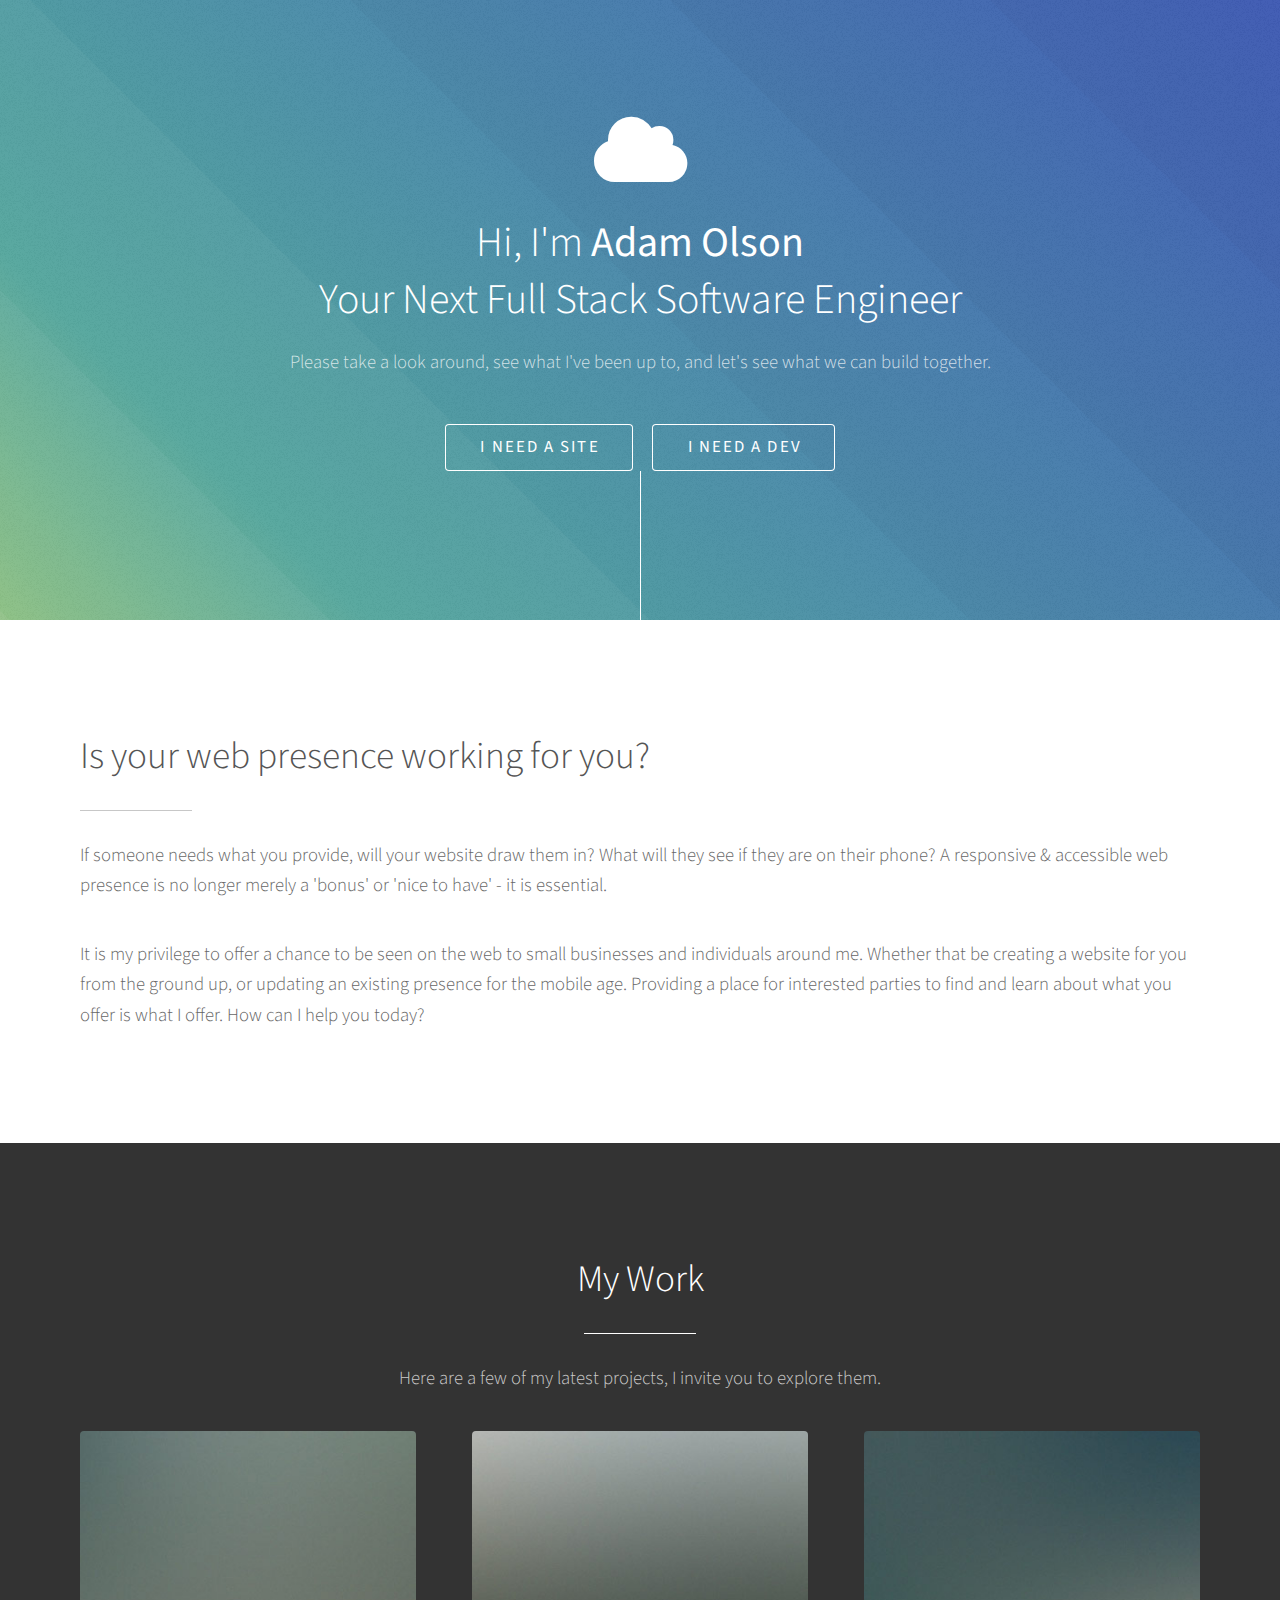
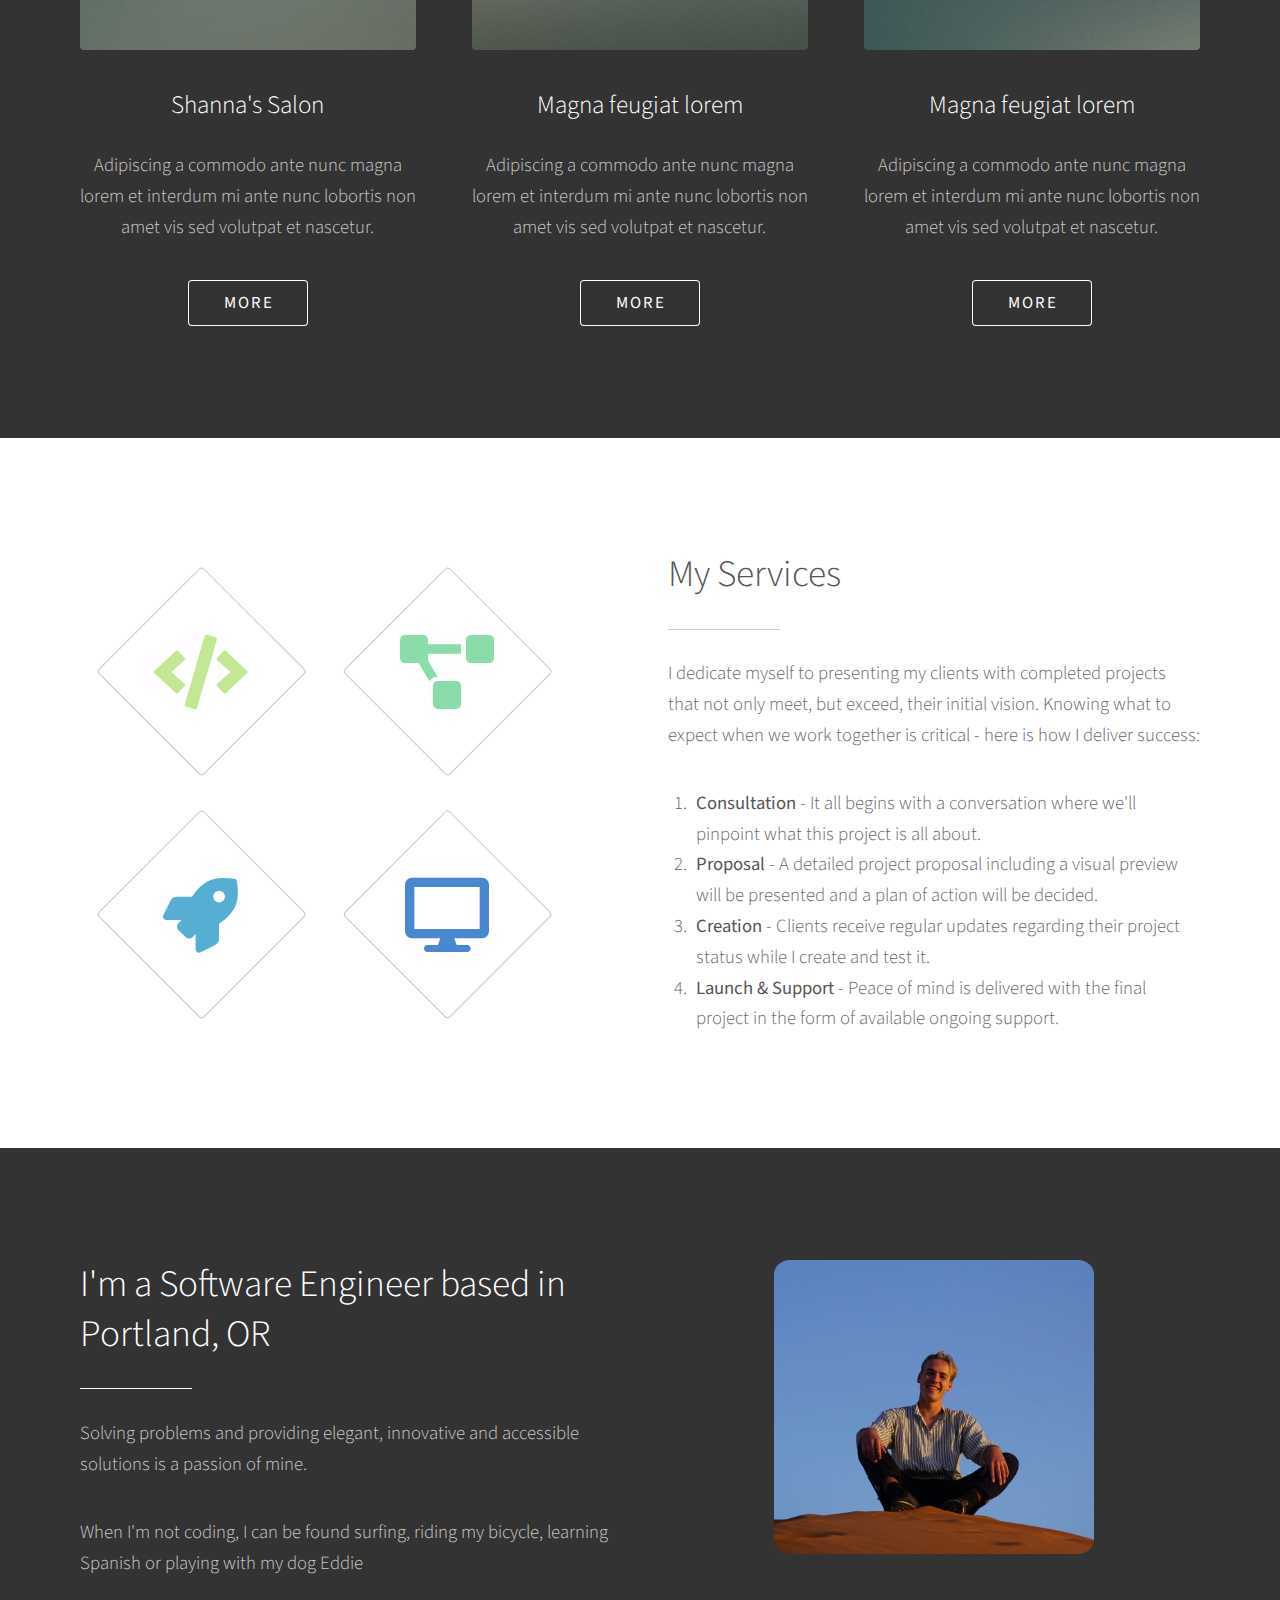
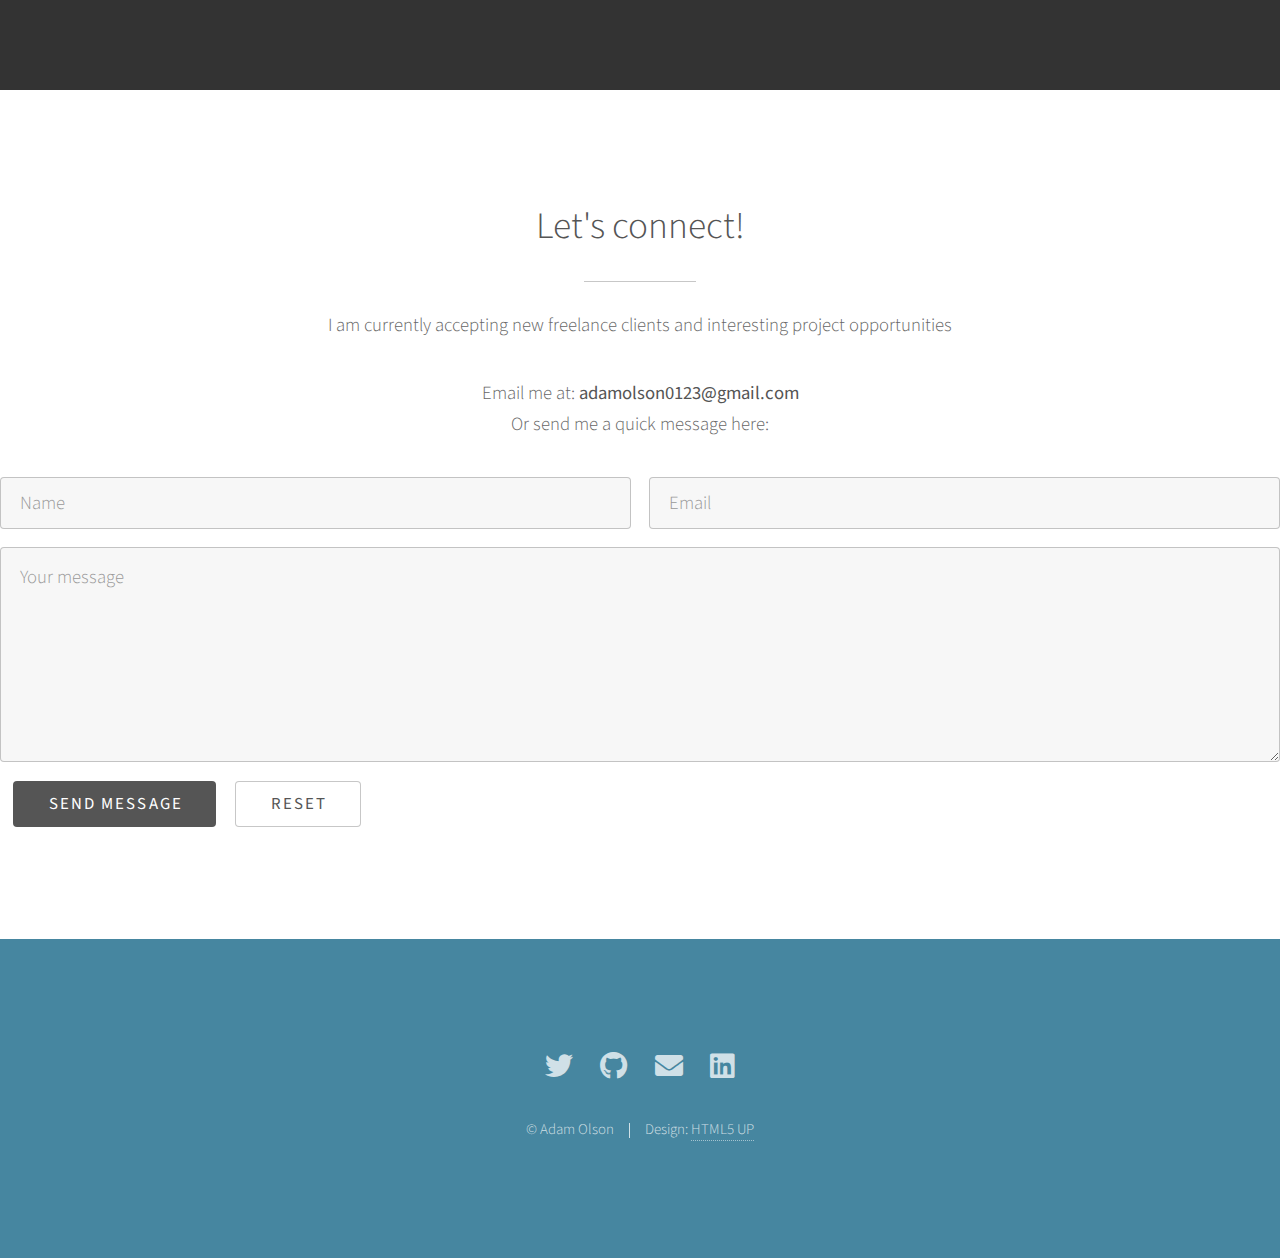
==== commit 96812bd2: "updated links & text" ====
--- a/index.html
+++ b/index.html
@@ -34,11 +34,10 @@
 		<div class="container">
 			<div class="row gtr-150">
 				<header class="major">
-					<h2>What drives me to create with code?</h2>
+					<h2>Is your web presence working for you?</h2>
 				</header>
-				<p>Building and enhancing software to make people's days better is what I do. Passion for learning and improvement has always been part of me. In university, I studied economics where I learned to think strategically and make decisions to optimize the outcome. My minor in Computer Science started me on the path to being a developer. While working in analytics after university I was struck by how even small improvements in systems and processes universally made radical impacts on user happiness and satisfaction. </p>
-
-				<p> Between work and pursuing my own outside interests, I have seen just how much the right technology can help people every day. Now I devote my time to building those products and improving the world a little bit at a time.</p>
+				<p>If someone needs what you provide, will your website draw them in? What will they see if they are on their phone? A responsive & accessible web presence is no longer merely a 'bonus' or 'nice to have' - it is essential. </p>
+				<p> It is my privilege to offer a chance to be seen on the web to small businesses and individuals around me. Whether that be creating a website for you from the ground up, or updating an existing presence for the mobile age. Providing a place for interested parties to find and learn about what you offer is what I offer. How can I help you today?</p>
 			</div>
 		</div>
 	</section>
@@ -137,7 +136,7 @@
 			Or send me a quick message here:</p>
 		</div>
 		<section>
-			<form method='POST' action= 'https://formsubmit.co/adamolson0123@email.com' enctype="multipart/form-data" name='contact'><input type='hidden' name='email-form' value='contact' />
+			<form method='POST' action= 'https://formsubmit.co/029ff28e288157cd1fd7a4d5410b10ca' enctype="multipart/form-data" name='contact'><input type='hidden' name='email-form' value='contact' />
 				<div class="row gtr-uniform gtr-50">
 					<div class="col-6 col-12-xsmall">
 						<input type="text" name="demo-name" id="demo-name" value="" placeholder="Name" />
@@ -148,7 +147,7 @@
 					<div class="col-12">
 						<textarea name="demo-message" id="demo-message" placeholder="Your message" rows="6"></textarea>
 					</div>
-					<div class="col-12">
+					<div class="col-12 submit-buttons">
 						<ul class="actions">
 							<li><input type="submit" value="Send Message" class="primary" /></li>
 							<li><input type="reset" value="Reset" /></li>
@@ -480,14 +479,15 @@
 		<!-- Footer -->
 			<section id="footer">
 				<ul class="icons">
-					<li><a href="#" class="icon brands alt fa-twitter"><span class="label">Twitter</span></a></li>
-					<li><a href="#" class="icon brands alt fa-facebook-f"><span class="label">Facebook</span></a></li>
-					<li><a href="#" class="icon brands alt fa-instagram"><span class="label">Instagram</span></a></li>
-					<li><a href="#" class="icon brands alt fa-github"><span class="label">GitHub</span></a></li>
-					<li><a href="#" class="icon solid alt fa-envelope"><span class="label">Email</span></a></li>
+					<li><a href="https://twitter.com/AdamOls13526936" class="icon brands alt fa-twitter"><span class="label">Twitter</span></a></li>
+					<!-- <li><a href="#" class="icon brands alt fa-facebook-f"><span class="label">Facebook</span></a></li> -->
+					<!-- <li><a href="#" class="icon brands alt fa-instagram"><span class="label">Instagram</span></a></li> -->
+					<li><a href="https://github.com/aolson39" class="icon brands alt fa-github"><span class="label">GitHub</span></a></li>
+					<li><a href="mailto: adamolson0123@gmail.com" class="icon solid alt fa-envelope"><span class="label">Email</span></a></li>
+					<li><a href="https://www.linkedin.com/in/adam-olson-03a210133/" class="icon brands alt fa-linkedin"><span class="label">LinkedIn</span></a></li>
 				</ul>
 				<ul class="copyright">
-					<li>&copy; Untitled</li><li>Design: <a href="http://html5up.net">HTML5 UP</a></li>
+					<li>&copy; Adam Olson</li><li>Design: <a href="http://html5up.net">HTML5 UP</a></li>
 				</ul>
 			</section>
 
--- a/assets/css/main.css
+++ b/assets/css/main.css
@@ -245,6 +245,10 @@
 		margin-left: auto;
 		margin-right: auto;
 		border-radius: 5%;
+	}
+
+	.submit-buttons{
+		margin-left: 1%;
 	}
 
 /* Container */
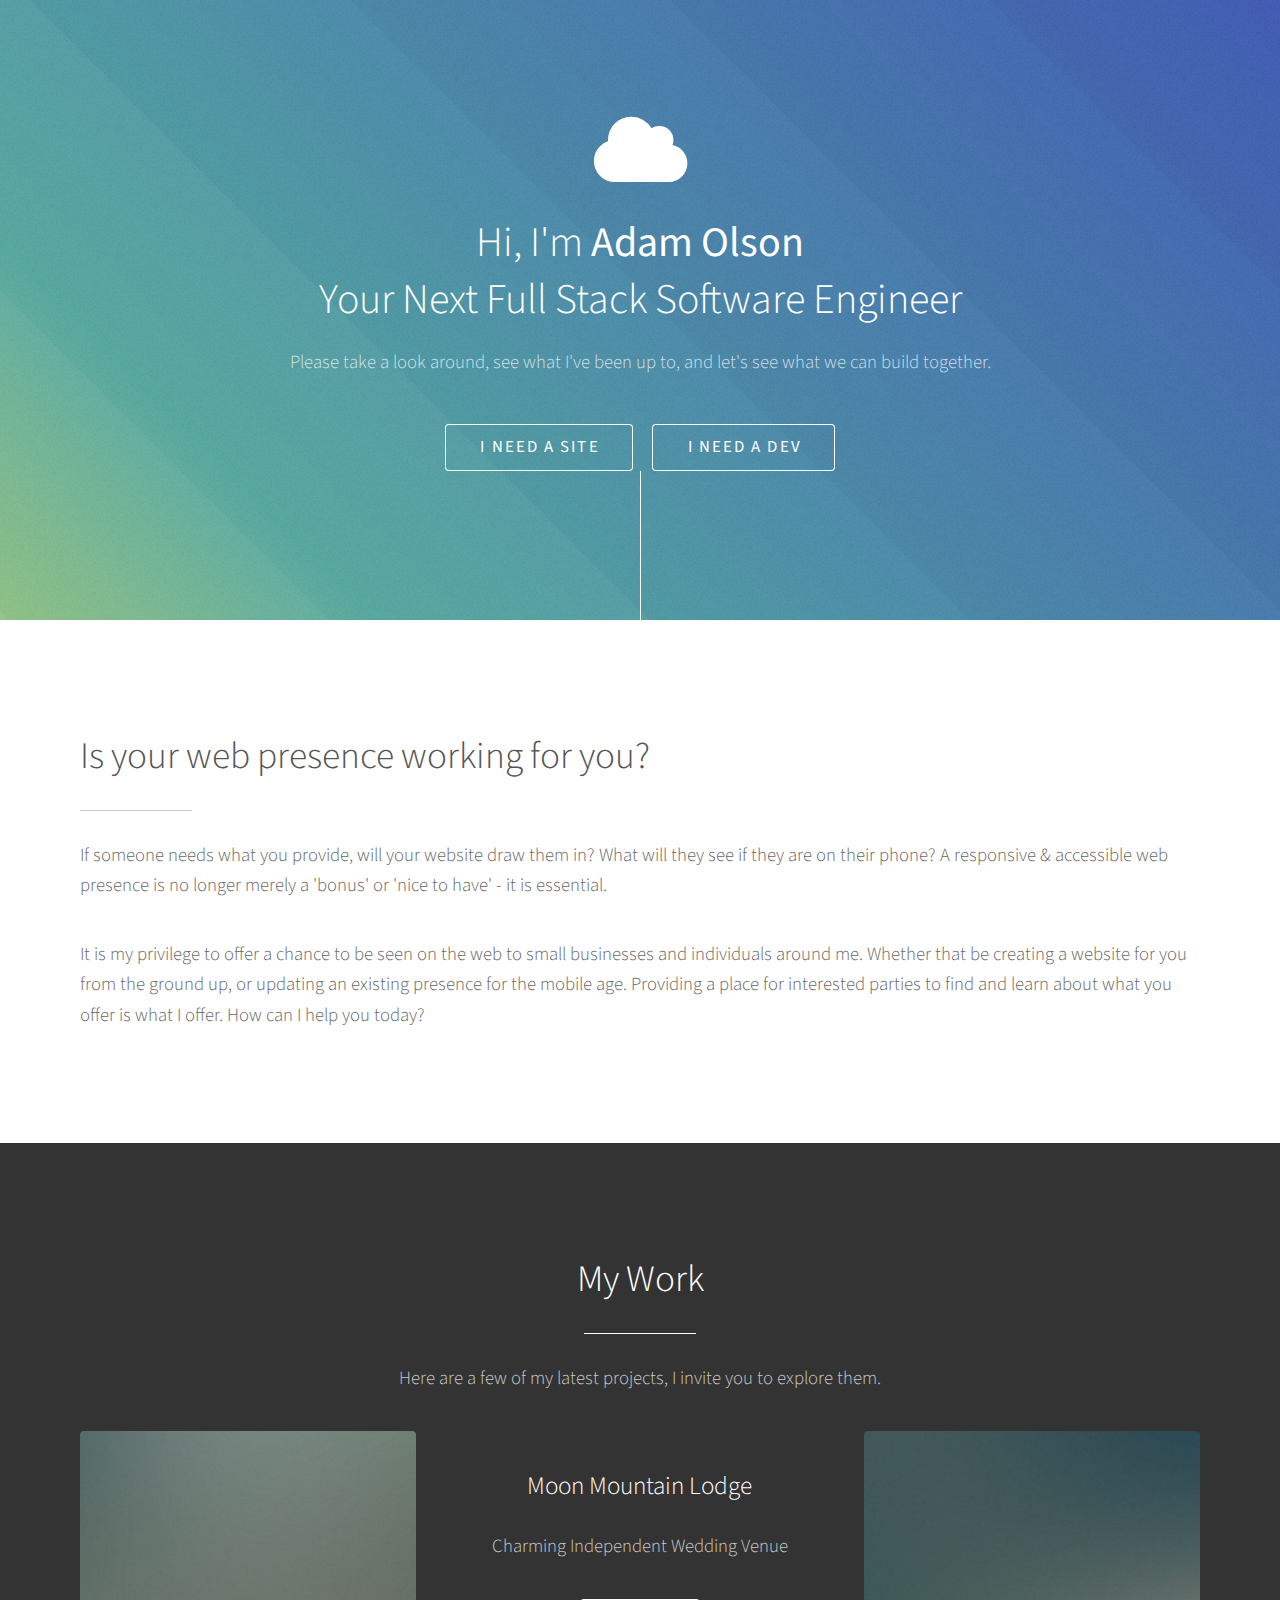
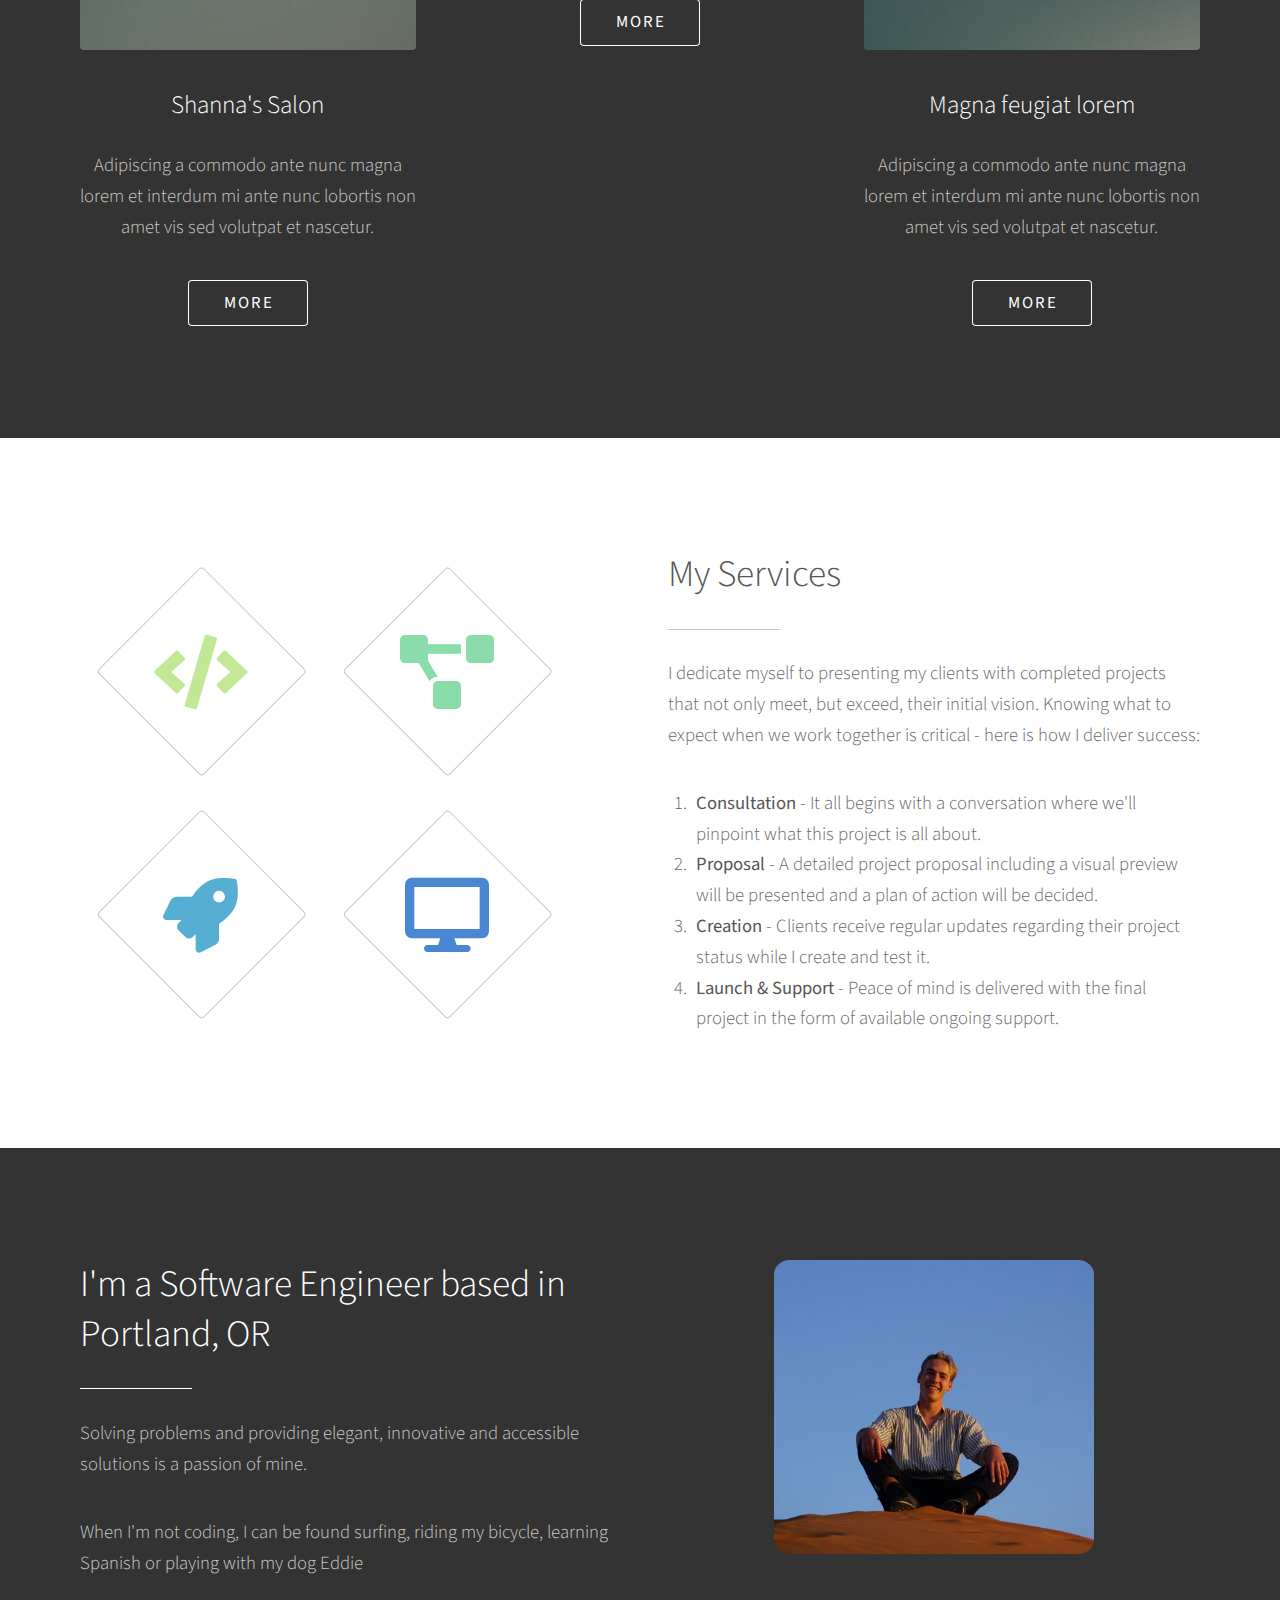
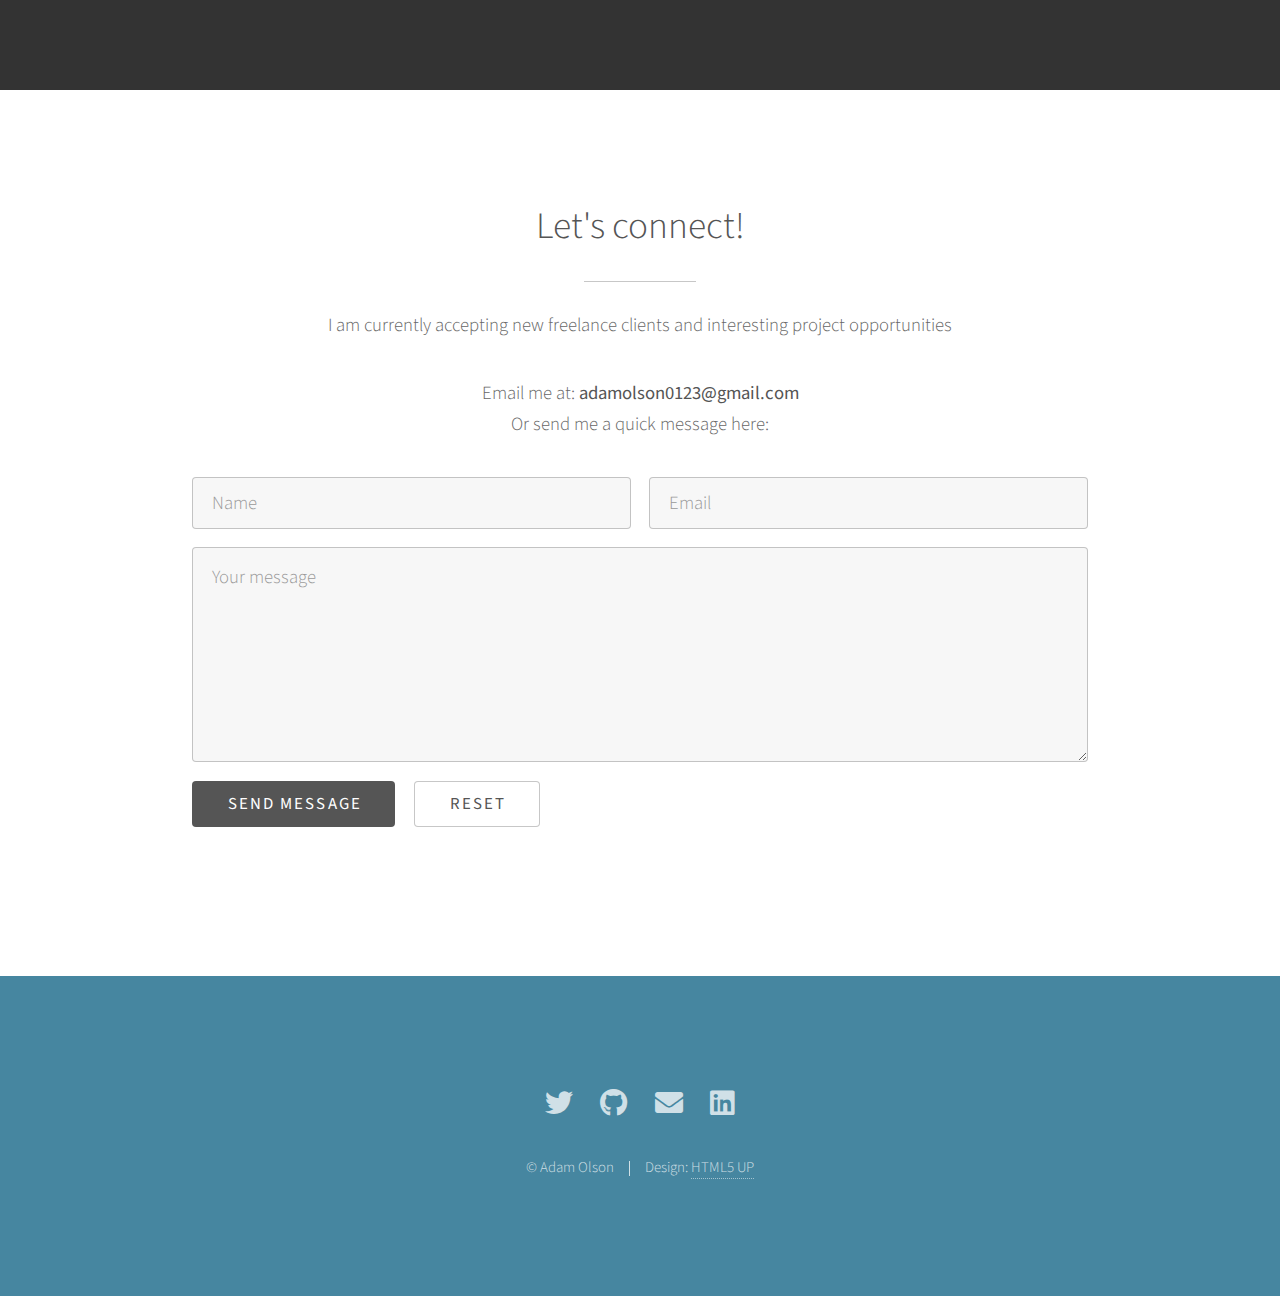
==== commit c4434346: "added project" ====
--- a/index.html
+++ b/index.html
@@ -15,489 +15,172 @@
 	<body class="is-preload">
 
 	<!-- Header -->
-	<section id="header">
-		<div class="inner">
-			<span class="icon solid major fa-cloud"></span>
-			<h1>Hi, I'm <strong>Adam Olson</strong><br />
-			Your Next Full Stack Software Engineer</h1>
-			<p>Please take a look around, see what I've been up to,
-				and let's see what we can build together.</p>
-			<ul class="actions special">
-				<li><a href="#one" class="button scrolly">I NEED A SITE</a></li>
-				<li><a href="dev.html" class="button scrolly">I NEED A DEV</a></li>
-			</ul>
-		</div>
-	</section>
+		<section id="header">
+			<div class="inner">
+				<span class="icon solid major fa-cloud"></span>
+				<h1>Hi, I'm <strong>Adam Olson</strong><br />
+				Your Next Full Stack Software Engineer</h1>
+				<p>Please take a look around, see what I've been up to,
+					and let's see what we can build together.</p>
+				<ul class="actions special">
+					<li><a href="#one" class="button scrolly">I NEED A SITE</a></li>
+					<li><a href="dev.html" class="button scrolly">I NEED A DEV</a></li>
+				</ul>
+			</div>
+		</section>
 
 	<!-- One -->
-	<section id="one" class="main style1">
-		<div class="container">
-			<div class="row gtr-150">
-				<header class="major">
-					<h2>Is your web presence working for you?</h2>
-				</header>
-				<p>If someone needs what you provide, will your website draw them in? What will they see if they are on their phone? A responsive & accessible web presence is no longer merely a 'bonus' or 'nice to have' - it is essential. </p>
-				<p> It is my privilege to offer a chance to be seen on the web to small businesses and individuals around me. Whether that be creating a website for you from the ground up, or updating an existing presence for the mobile age. Providing a place for interested parties to find and learn about what you offer is what I offer. How can I help you today?</p>
+		<section id="one" class="main style1">
+			<div class="container">
+				<div class="row gtr-150">
+					<header class="major">
+						<h2>Is your web presence working for you?</h2>
+					</header>
+					<p>If someone needs what you provide, will your website draw them in? What will they see if they are on their phone? A responsive & accessible web presence is no longer merely a 'bonus' or 'nice to have' - it is essential. </p>
+					<p> It is my privilege to offer a chance to be seen on the web to small businesses and individuals around me. Whether that be creating a website for you from the ground up, or updating an existing presence for the mobile age. Providing a place for interested parties to find and learn about what you offer is what I offer. How can I help you today?</p>
+				</div>
 			</div>
-		</div>
-	</section>
+		</section>
 
 
 	<!-- Two -->
-	<section id="two" class="main style2 special">
-		<div class="container">
-			<header class="major">
-				<h2>My Work</h2>
-			</header>
-			<p>Here are a few of my latest projects, I invite you to explore them.</p>
-			<div class="row gtr-150">
-				<div class="col-4 col-12-medium">
-					<span class="image fit"><img src="images/pic02.jpg" alt="" /></span>
-					<h3>Shanna's Salon</h3>
-					<p>Adipiscing a commodo ante nunc magna lorem et interdum mi ante nunc lobortis non amet vis sed volutpat et nascetur.</p>
-					<ul class="actions special">
-						<li><a href="#" class="button">More</a></li>
-					</ul>
-				</div>
-				<div class="col-4 col-12-medium">
-					<span class="image fit"><img src="images/pic03.jpg" alt="" /></span>
-					<h3>Magna feugiat lorem</h3>
-					<p>Adipiscing a commodo ante nunc magna lorem et interdum mi ante nunc lobortis non amet vis sed volutpat et nascetur.</p>
-					<ul class="actions special">
-						<li><a href="#" class="button">More</a></li>
-					</ul>
-				</div>
-				<div class="col-4 col-12-medium">
-					<span class="image fit"><img src="images/pic04.jpg" alt="" /></span>
-					<h3>Magna feugiat lorem</h3>
-					<p>Adipiscing a commodo ante nunc magna lorem et interdum mi ante nunc lobortis non amet vis sed volutpat et nascetur.</p>
-					<ul class="actions special">
-						<li><a href="#" class="button">More</a></li>
-					</ul>
-				</div>
-			</div>
-		</div>
-	</section>
-
-	<!-- Three -->
-	<section id="three" class="main style1">
-		<div class="container">
-			<div class="row gtr-150">
-				<div class="col-6 col-12-medium">
-					<ul class="major-icons">
-						<li><span class="icon solid style1 major fa-code"></span></li>
-						<li><span class="icon solid style2 major fa-project-diagram"></span></li>
-						<li><span class="icon solid style4 major fa-rocket"></span></li>
-						<li><span class="icon solid style5 major fa-desktop"></span></li>
-					</ul>
-				</div>
-				<div class="col-6 col-12-medium">
-					<header class="major">
-						<h2>My Services</h2>
-					</header>
-					<p>I dedicate myself to presenting my clients with completed projects that not only meet, but exceed, their initial vision. Knowing what to expect when we work together is critical - here is how I deliver success:</p>
-					<ol>
-						<li><strong>Consultation</strong> - It all begins with a conversation where we'll pinpoint what this project is all about.</li>
-						<li><strong>Proposal</strong> - A detailed project proposal including a visual preview will be presented and a plan of action will be decided.</li>
-						<li><strong>Creation</strong> - Clients receive regular updates regarding their project status while I create and test it.</li>
-						<li><strong>Launch & Support</strong> - Peace of mind is delivered with the final project in the form of available ongoing support.</li>								
-						</ol>
-				</div>
-			</div>
-		</div>
-	</section>
-
-	<!-- About -->
-	<section id="about" class="main style2">
-		<div class="container">
-			<div class="row gtr-150">
-				<div class="col-6 col-12-medium">
-					<header class="major">
-						<h2>I'm a Software Engineer based in Portland, OR</h2>
-					</header>
-					<p>Solving problems and providing elegant, innovative and accessible solutions is a passion of mine.</p>
-					<p>When I'm not coding, I can be found surfing, riding my bicycle, learning Spanish or playing with my dog Eddie</p>
-				</div>
-				<div class="col-6 col-12-medium imp-medium">
-					<span class="image fit"><img id="headshot" src="images/headshot.jpeg" alt="Adam" /></span>
-				</div>
-			</div>
-		</div>
-	</section>
-
-	<!-- Contact Me -->
-	<section id="contact" class="main style1 special">
-		<div class="container">
-			<header class="major">
-				<h2>Let's connect!</h2>
-			</header>
-			<p>I am currently accepting new freelance clients and interesting project opportunities</p>
-			<p>Email me at: <strong>adamolson0123@gmail.com</strong></br>
-			Or send me a quick message here:</p>
-		</div>
-		<section>
-			<form method='POST' action= 'https://formsubmit.co/029ff28e288157cd1fd7a4d5410b10ca' enctype="multipart/form-data" name='contact'><input type='hidden' name='email-form' value='contact' />
-				<div class="row gtr-uniform gtr-50">
-					<div class="col-6 col-12-xsmall">
-						<input type="text" name="demo-name" id="demo-name" value="" placeholder="Name" />
+		<section id="two" class="main style2 special">
+			<div class="container">
+				<header class="major">
+					<h2>My Work</h2>
+				</header>
+				<p>Here are a few of my latest projects, I invite you to explore them.</p>
+				<div class="row gtr-150">
+					<div class="col-4 col-12-medium">
+						<span class="image fit"><img src="images/pic02.jpg" alt="" /></span>
+						<h3>Shanna's Salon</h3>
+						<p>Adipiscing a commodo ante nunc magna lorem et interdum mi ante nunc lobortis non amet vis sed volutpat et nascetur.</p>
+						<ul class="actions special">
+							<li><a href="#" class="button">More</a></li>
+						</ul>
 					</div>
-					<div class="col-6 col-12-xsmall">
-						<input type="email" name="demo-email" id="demo-email" value="" placeholder="Email" />
+					<div class="col-4 col-12-medium">
+						<span class="image fit"><img src="images/moonMountainLodge.png" alt="" /></span>
+						<h3>Moon Mountain Lodge</h3>
+						<p>Charming Independent Wedding Venue</p>
+						<ul class="actions special">
+							<li><a href="https://www.moon-mountain-lodge.com/" class="button">More</a></li>
+						</ul>
 					</div>
-					<div class="col-12">
-						<textarea name="demo-message" id="demo-message" placeholder="Your message" rows="6"></textarea>
-					</div>
-					<div class="col-12 submit-buttons">
-						<ul class="actions">
-							<li><input type="submit" value="Send Message" class="primary" /></li>
-							<li><input type="reset" value="Reset" /></li>
+					<div class="col-4 col-12-medium">
+						<span class="image fit"><img src="images/pic04.jpg" alt="" /></span>
+						<h3>Magna feugiat lorem</h3>
+						<p>Adipiscing a commodo ante nunc magna lorem et interdum mi ante nunc lobortis non amet vis sed volutpat et nascetur.</p>
+						<ul class="actions special">
+							<li><a href="#" class="button">More</a></li>
 						</ul>
 					</div>
 				</div>
-			</form>
+			</div>
 		</section>
-	</section>
 
-		<!-- Five -->
-		<!--
-			<section id="five" class="main style1">
-				<div class="container">
-					<header class="major special">
-						<h2>Elements</h2>
-					</header>
+	<!-- Three -->
+		<section id="three" class="main style1">
+			<div class="container">
+				<div class="row gtr-150">
+					<div class="col-6 col-12-medium">
+						<ul class="major-icons">
+							<li><span class="icon solid style1 major fa-code"></span></li>
+							<li><span class="icon solid style2 major fa-project-diagram"></span></li>
+							<li><span class="icon solid style4 major fa-rocket"></span></li>
+							<li><span class="icon solid style5 major fa-desktop"></span></li>
+						</ul>
+					</div>
+					<div class="col-6 col-12-medium">
+						<header class="major">
+							<h2>My Services</h2>
+						</header>
+						<p>I dedicate myself to presenting my clients with completed projects that not only meet, but exceed, their initial vision. Knowing what to expect when we work together is critical - here is how I deliver success:</p>
+						<ol>
+							<li><strong>Consultation</strong> - It all begins with a conversation where we'll pinpoint what this project is all about.</li>
+							<li><strong>Proposal</strong> - A detailed project proposal including a visual preview will be presented and a plan of action will be decided.</li>
+							<li><strong>Creation</strong> - Clients receive regular updates regarding their project status while I create and test it.</li>
+							<li><strong>Launch & Support</strong> - Peace of mind is delivered with the final project in the form of available ongoing support.</li>								
+							</ol>
+					</div>
+				</div>
+			</div>
+		</section>
 
-					<section>
-						<h4>Text</h4>
-						<p>This is <b>bold</b> and this is <strong>strong</strong>. This is <i>italic</i> and this is <em>emphasized</em>.
-						This is <sup>superscript</sup> text and this is <sub>subscript</sub> text.
-						This is <u>underlined</u> and this is code: <code>for (;;) { ... }</code>. Finally, <a href="#">this is a link</a>.</p>
-						<hr />
-						<header>
-							<h4>Heading with a Subtitle</h4>
-							<p>Lorem ipsum dolor sit amet nullam id egestas urna aliquam</p>
+	<!-- About -->
+		<section id="about" class="main style2">
+			<div class="container">
+				<div class="row gtr-150">
+					<div class="col-6 col-12-medium">
+						<header class="major">
+							<h2>I'm a Software Engineer based in Portland, OR</h2>
 						</header>
-						<p>Nunc lacinia ante nunc ac lobortis. Interdum adipiscing gravida odio porttitor sem non mi integer non faucibus ornare mi ut ante amet placerat aliquet. Volutpat eu sed ante lacinia sapien lorem accumsan varius montes viverra nibh in adipiscing blandit tempus accumsan.</p>
-						<header>
-							<h5>Heading with a Subtitle</h5>
-							<p>Lorem ipsum dolor sit amet nullam id egestas urna aliquam</p>
-						</header>
-						<p>Nunc lacinia ante nunc ac lobortis. Interdum adipiscing gravida odio porttitor sem non mi integer non faucibus ornare mi ut ante amet placerat aliquet. Volutpat eu sed ante lacinia sapien lorem accumsan varius montes viverra nibh in adipiscing blandit tempus accumsan.</p>
-						<hr />
-						<h2>Heading Level 2</h2>
-						<h3>Heading Level 3</h3>
-						<h4>Heading Level 4</h4>
-						<h5>Heading Level 5</h5>
-						<h6>Heading Level 6</h6>
-						<hr />
-						<h5>Blockquote</h5>
-						<blockquote>Fringilla nisl. Donec accumsan interdum nisi, quis tincidunt felis sagittis eget tempus euismod. Vestibulum ante ipsum primis in faucibus vestibulum. Blandit adipiscing eu felis iaculis volutpat ac adipiscing accumsan faucibus. Vestibulum ante ipsum primis in faucibus lorem ipsum dolor sit amet nullam adipiscing eu felis.</blockquote>
-						<h5>Preformatted</h5>
-						<pre><code>i = 0;
+						<p>Solving problems and providing elegant, innovative and accessible solutions is a passion of mine.</p>
+						<p>When I'm not coding, I can be found surfing, riding my bicycle, learning Spanish or playing with my dog Eddie</p>
+					</div>
+					<div class="col-6 col-12-medium imp-medium">
+						<span class="image fit"><img id="headshot" src="images/headshot.jpeg" alt="Adam" /></span>
+					</div>
+				</div>
+			</div>
+		</section>
 
-while (!deck.isInOrder()) {
-print 'Iteration ' + i;
-deck.shuffle();
-i++;
-}
+	<!-- Contact Me -->
+		<section id="contact" class="main style1 special">
+			<div class="container">
+				<header class="major">
+					<h2>Let's connect!</h2>
+				</header>
+				<p>I am currently accepting new freelance clients and interesting project opportunities</p>
+				<p>Email me at: <strong>adamolson0123@gmail.com</strong></br>
+				Or send me a quick message here:</p>
+			</div>
+			<section>
+				<form method='POST' action= 'https://formsubmit.co/029ff28e288157cd1fd7a4d5410b10ca' enctype="multipart/form-data" name='contact'><input type='hidden' name='email-form' value='contact' />
+					<div class="row gtr-uniform gtr-50">
+						<div class="col-6 col-12-xsmall">
+							<input type="text" name="demo-name" id="demo-name" value="" placeholder="Name" />
+						</div>
+						<div class="col-6 col-12-xsmall">
+							<input type="email" name="demo-email" id="demo-email" value="" placeholder="Email" />
+						</div>
+						<div class="col-12">
+							<textarea name="demo-message" id="demo-message" placeholder="Your message" rows="6"></textarea>
+						</div>
+						<div class="col-12 submit-buttons">
+							<ul class="actions">
+								<li><input type="submit" value="Send Message" class="primary" /></li>
+								<li><input type="reset" value="Reset" /></li>
+							</ul>
+						</div>
+					</div>
+				</form>
+			</section>
+		</section>
 
-print 'It took ' + i + ' iterations to sort the deck.';</code></pre>
-					</section>
 
-					<section>
-						<h4>Lists</h4>
-						<div class="row">
-							<div class="col-6 col-12-medium">
-								<h5>Unordered</h5>
-								<ul>
-									<li>Dolor pulvinar etiam.</li>
-									<li>Sagittis adipiscing.</li>
-									<li>Felis enim feugiat.</li>
-								</ul>
-								<h5>Alternate</h5>
-								<ul class="alt">
-									<li>Dolor pulvinar etiam.</li>
-									<li>Sagittis adipiscing.</li>
-									<li>Felis enim feugiat.</li>
-								</ul>
-							</div>
-							<div class="col-6 col-12-medium">
-								<h5>Ordered</h5>
-								<ol>
-									<li>Dolor pulvinar etiam.</li>
-									<li>Etiam vel felis viverra.</li>
-									<li>Felis enim feugiat.</li>
-									<li>Dolor pulvinar etiam.</li>
-									<li>Etiam vel felis lorem.</li>
-									<li>Felis enim et feugiat.</li>
-								</ol>
-								<h5>Icons</h5>
-								<ul class="icons">
-									<li><a href="#" class="icon brands fa-twitter"><span class="label">Twitter</span></a></li>
-									<li><a href="#" class="icon brands fa-facebook-f"><span class="label">Facebook</span></a></li>
-									<li><a href="#" class="icon brands fa-instagram"><span class="label">Instagram</span></a></li>
-									<li><a href="#" class="icon brands fa-github"><span class="label">Github</span></a></li>
-								</ul>
-							</div>
-						</div>
-						<h5>Actions</h5>
-						<div class="row">
-							<div class="col-6 col-12-medium">
-								<ul class="actions">
-									<li><a href="#" class="button primary">Default</a></li>
-									<li><a href="#" class="button">Default</a></li>
-								</ul>
-								<ul class="actions small">
-									<li><a href="#" class="button primary small">Small</a></li>
-									<li><a href="#" class="button small">Small</a></li>
-								</ul>
-								<ul class="actions stacked">
-									<li><a href="#" class="button primary">Default</a></li>
-									<li><a href="#" class="button">Default</a></li>
-								</ul>
-								<ul class="actions stacked">
-									<li><a href="#" class="button primary small">Small</a></li>
-									<li><a href="#" class="button small">Small</a></li>
-								</ul>
-							</div>
-							<div class="col-6 col-12-medium">
-								<ul class="actions stacked">
-									<li><a href="#" class="button primary fit">Default</a></li>
-									<li><a href="#" class="button fit">Default</a></li>
-								</ul>
-								<ul class="actions stacked">
-									<li><a href="#" class="button primary small fit">Small</a></li>
-									<li><a href="#" class="button small fit">Small</a></li>
-								</ul>
-							</div>
-						</div>
-					</section>
+	<!-- Footer -->
+		<section id="footer">
+			<ul class="icons">
+				<li><a href="https://twitter.com/AdamOls13526936" class="icon brands alt fa-twitter"><span class="label">Twitter</span></a></li>
+				<!-- <li><a href="#" class="icon brands alt fa-facebook-f"><span class="label">Facebook</span></a></li> -->
+				<!-- <li><a href="#" class="icon brands alt fa-instagram"><span class="label">Instagram</span></a></li> -->
+				<li><a href="https://github.com/aolson39" class="icon brands alt fa-github"><span class="label">GitHub</span></a></li>
+				<li><a href="mailto: adamolson0123@gmail.com" class="icon solid alt fa-envelope"><span class="label">Email</span></a></li>
+				<li><a href="https://www.linkedin.com/in/adam-olson-03a210133/" class="icon brands alt fa-linkedin"><span class="label">LinkedIn</span></a></li>
+			</ul>
+			<ul class="copyright">
+				<li>&copy; Adam Olson</li><li>Design: <a href="http://html5up.net">HTML5 UP</a></li>
+			</ul>
+		</section>
 
-					<section>
-						<h4>Table</h4>
-						<h5>Default</h5>
-						<div class="table-wrapper">
-							<table>
-								<thead>
-									<tr>
-										<th>Name</th>
-										<th>Description</th>
-										<th>Price</th>
-									</tr>
-								</thead>
-								<tbody>
-									<tr>
-										<td>Item One</td>
-										<td>Ante turpis integer aliquet porttitor.</td>
-										<td>29.99</td>
-									</tr>
-									<tr>
-										<td>Item Two</td>
-										<td>Vis ac commodo adipiscing arcu aliquet.</td>
-										<td>19.99</td>
-									</tr>
-									<tr>
-										<td>Item Three</td>
-										<td> Morbi faucibus arcu accumsan lorem.</td>
-										<td>29.99</td>
-									</tr>
-									<tr>
-										<td>Item Four</td>
-										<td>Vitae integer tempus condimentum.</td>
-										<td>19.99</td>
-									</tr>
-									<tr>
-										<td>Item Five</td>
-										<td>Ante turpis integer aliquet porttitor.</td>
-										<td>29.99</td>
-									</tr>
-								</tbody>
-								<tfoot>
-									<tr>
-										<td colspan="2"></td>
-										<td>100.00</td>
-									</tr>
-								</tfoot>
-							</table>
-						</div>
-
-						<h5>Alternate</h5>
-						<div class="table-wrapper">
-							<table class="alt">
-								<thead>
-									<tr>
-										<th>Name</th>
-										<th>Description</th>
-										<th>Price</th>
-									</tr>
-								</thead>
-								<tbody>
-									<tr>
-										<td>Item One</td>
-										<td>Ante turpis integer aliquet porttitor.</td>
-										<td>29.99</td>
-									</tr>
-									<tr>
-										<td>Item Two</td>
-										<td>Vis ac commodo adipiscing arcu aliquet.</td>
-										<td>19.99</td>
-									</tr>
-									<tr>
-										<td>Item Three</td>
-										<td> Morbi faucibus arcu accumsan lorem.</td>
-										<td>29.99</td>
-									</tr>
-									<tr>
-										<td>Item Four</td>
-										<td>Vitae integer tempus condimentum.</td>
-										<td>19.99</td>
-									</tr>
-									<tr>
-										<td>Item Five</td>
-										<td>Ante turpis integer aliquet porttitor.</td>
-										<td>29.99</td>
-									</tr>
-								</tbody>
-								<tfoot>
-									<tr>
-										<td colspan="2"></td>
-										<td>100.00</td>
-									</tr>
-								</tfoot>
-							</table>
-						</div>
-					</section>
-
-					<section>
-						<h4>Buttons</h4>
-						<ul class="actions">
-							<li><a href="#" class="button primary">Primary</a></li>
-							<li><a href="#" class="button">Default</a></li>
-						</ul>
-						<ul class="actions">
-							<li><a href="#" class="button large">Large</a></li>
-							<li><a href="#" class="button">Default</a></li>
-							<li><a href="#" class="button small">Small</a></li>
-						</ul>
-						<ul class="actions fit">
-							<li><a href="#" class="button fit">Fit</a></li>
-							<li><a href="#" class="button primary fit">Fit</a></li>
-							<li><a href="#" class="button fit">Fit</a></li>
-						</ul>
-						<ul class="actions fit small">
-							<li><a href="#" class="button primary fit small">Fit + Small</a></li>
-							<li><a href="#" class="button fit small">Fit + Small</a></li>
-							<li><a href="#" class="button primary fit small">Fit + Small</a></li>
-						</ul>
-						<ul class="actions">
-							<li><a href="#" class="button primary icon solid fa-download">Icon</a></li>
-							<li><a href="#" class="button icon solid fa-download">Icon</a></li>
-						</ul>
-						<ul class="actions">
-							<li><span class="button primary disabled">Disabled</span></li>
-							<li><span class="button disabled">Disabled</span></li>
-						</ul>
-					</section>
-
-					<section>
-						<h4>Form</h4>
-						<form method="post" action="#">
-							<div class="row gtr-uniform gtr-50">
-								<div class="col-6 col-12-xsmall">
-									<input type="text" name="demo-name" id="demo-name" value="" placeholder="Name" />
-								</div>
-								<div class="col-6 col-12-xsmall">
-									<input type="email" name="demo-email" id="demo-email" value="" placeholder="Email" />
-								</div>
-								<div class="col-12">
-									<select name="demo-category" id="demo-category">
-										<option value="">- Category -</option>
-										<option value="1">Manufacturing</option>
-										<option value="1">Shipping</option>
-										<option value="1">Administration</option>
-										<option value="1">Human Resources</option>
-									</select>
-								</div>
-								<div class="col-4 col-12-small">
-									<input type="radio" id="demo-priority-low" name="demo-priority" checked>
-									<label for="demo-priority-low">Low</label>
-								</div>
-								<div class="col-4 col-12-small">
-									<input type="radio" id="demo-priority-normal" name="demo-priority">
-									<label for="demo-priority-normal">Normal</label>
-								</div>
-								<div class="col-4 col-12-small">
-									<input type="radio" id="demo-priority-high" name="demo-priority">
-									<label for="demo-priority-high">High</label>
-								</div>
-								<div class="col-6 col-12-small">
-									<input type="checkbox" id="demo-copy" name="demo-copy">
-									<label for="demo-copy">Email me a copy</label>
-								</div>
-								<div class="col-6 col-12-small">
-									<input type="checkbox" id="demo-human" name="demo-human" checked>
-									<label for="demo-human">Not a robot</label>
-								</div>
-								<div class="col-12">
-									<textarea name="demo-message" id="demo-message" placeholder="Enter your message" rows="6"></textarea>
-								</div>
-								<div class="col-12">
-									<ul class="actions">
-										<li><input type="submit" value="Send Message" class="primary" /></li>
-										<li><input type="reset" value="Reset" /></li>
-									</ul>
-								</div>
-							</div>
-						</form>
-					</section>
-
-					<section>
-						<h4>Image</h4>
-						<h5>Fit</h5>
-						<div class="box alt">
-							<div class="row gtr-uniform gtr-50">
-								<div class="col-12"><span class="image fit"><img src="images/pic06.jpg" alt="" /></span></div>
-								<div class="col-4"><span class="image fit"><img src="images/pic02.jpg" alt="" /></span></div>
-								<div class="col-4"><span class="image fit"><img src="images/pic03.jpg" alt="" /></span></div>
-								<div class="col-4"><span class="image fit"><img src="images/pic04.jpg" alt="" /></span></div>
-								<div class="col-4"><span class="image fit"><img src="images/pic03.jpg" alt="" /></span></div>
-								<div class="col-4"><span class="image fit"><img src="images/pic04.jpg" alt="" /></span></div>
-								<div class="col-4"><span class="image fit"><img src="images/pic02.jpg" alt="" /></span></div>
-								<div class="col-4"><span class="image fit"><img src="images/pic04.jpg" alt="" /></span></div>
-								<div class="col-4"><span class="image fit"><img src="images/pic02.jpg" alt="" /></span></div>
-								<div class="col-4"><span class="image fit"><img src="images/pic03.jpg" alt="" /></span></div>
-							</div>
-						</div>
-						<h5>Left &amp; Right</h5>
-						<p><span class="image left"><img src="images/pic05.jpg" alt="" /></span>Fringilla nisl. Donec accumsan interdum nisi, quis tincidunt felis sagittis eget. tempus euismod. Vestibulum ante ipsum primis in faucibus vestibulum. Blandit adipiscing eu felis iaculis volutpat ac adipiscing accumsan eu faucibus. Integer ac pellentesque praesent tincidunt felis sagittis eget. tempus euismod. Vestibulum ante ipsum primis in faucibus vestibulum. Blandit adipiscing eu felis iaculis volutpat ac adipiscing accumsan eu faucibus. Integer ac pellentesque praesent. Donec accumsan interdum nisi, quis tincidunt felis sagittis eget. tempus euismod. Vestibulum ante ipsum primis in faucibus vestibulum. Blandit adipiscing eu felis iaculis volutpat ac adipiscing accumsan eu faucibus. Integer ac pellentesque praesent tincidunt felis sagittis eget. tempus euismod. Vestibulum ante ipsum primis in faucibus vestibulum. Blandit adipiscing eu felis iaculis volutpat ac adipiscing accumsan eu faucibus. Integer ac pellentesque praesent. Blandit adipiscing eu felis iaculis volutpat ac adipiscing accumsan eu faucibus. Integer ac pellentesque praesent tincidunt felis sagittis eget. tempus euismod. Vestibulum ante ipsum primis in faucibus vestibulum. Blandit adipiscing eu felis iaculis volutpat ac adipiscing accumsan eu faucibus. Integer ac pellentesque praesent.</p>
-						<p><span class="image right"><img src="images/pic05.jpg" alt="" /></span>Fringilla nisl. Donec accumsan interdum nisi, quis tincidunt felis sagittis eget. tempus euismod. Vestibulum ante ipsum primis in faucibus vestibulum. Blandit adipiscing eu felis iaculis volutpat ac adipiscing accumsan eu faucibus. Integer ac pellentesque praesent tincidunt felis sagittis eget. tempus euismod. Vestibulum ante ipsum primis in faucibus vestibulum. Blandit adipiscing eu felis iaculis volutpat ac adipiscing accumsan eu faucibus. Integer ac pellentesque praesent. Donec accumsan interdum nisi, quis tincidunt felis sagittis eget. tempus euismod. Vestibulum ante ipsum primis in faucibus vestibulum. Blandit adipiscing eu felis iaculis volutpat ac adipiscing accumsan eu faucibus. Integer ac pellentesque praesent tincidunt felis sagittis eget. tempus euismod. Vestibulum ante ipsum primis in faucibus vestibulum. Blandit adipiscing eu felis iaculis volutpat ac adipiscing accumsan eu faucibus. Integer ac pellentesque praesent. Blandit adipiscing eu felis iaculis volutpat ac adipiscing accumsan eu faucibus. Integer ac pellentesque praesent tincidunt felis sagittis eget. tempus euismod. Vestibulum ante ipsum primis in faucibus vestibulum. Blandit adipiscing eu felis iaculis volutpat ac adipiscing accumsan eu faucibus. Integer ac pellentesque praesent.</p>
-					</section>
-
-				</div>
-			</section>
-		-->
-
-		<!-- Footer -->
-			<section id="footer">
-				<ul class="icons">
-					<li><a href="https://twitter.com/AdamOls13526936" class="icon brands alt fa-twitter"><span class="label">Twitter</span></a></li>
-					<!-- <li><a href="#" class="icon brands alt fa-facebook-f"><span class="label">Facebook</span></a></li> -->
-					<!-- <li><a href="#" class="icon brands alt fa-instagram"><span class="label">Instagram</span></a></li> -->
-					<li><a href="https://github.com/aolson39" class="icon brands alt fa-github"><span class="label">GitHub</span></a></li>
-					<li><a href="mailto: adamolson0123@gmail.com" class="icon solid alt fa-envelope"><span class="label">Email</span></a></li>
-					<li><a href="https://www.linkedin.com/in/adam-olson-03a210133/" class="icon brands alt fa-linkedin"><span class="label">LinkedIn</span></a></li>
-				</ul>
-				<ul class="copyright">
-					<li>&copy; Adam Olson</li><li>Design: <a href="http://html5up.net">HTML5 UP</a></li>
-				</ul>
-			</section>
-
-		<!-- Scripts -->
-			<script src="assets/js/jquery.min.js"></script>
-			<script src="assets/js/jquery.scrolly.min.js"></script>
-			<script src="assets/js/browser.min.js"></script>
-			<script src="assets/js/breakpoints.min.js"></script>
-			<script src="assets/js/util.js"></script>
-			<script src="assets/js/main.js"></script>
+	<!-- Scripts -->
+		<script src="assets/js/jquery.min.js"></script>
+		<script src="assets/js/jquery.scrolly.min.js"></script>
+		<script src="assets/js/browser.min.js"></script>
+		<script src="assets/js/breakpoints.min.js"></script>
+		<script src="assets/js/util.js"></script>
+		<script src="assets/js/main.js"></script>
 
 	</body>
 </html>--- a/assets/css/main.css
+++ b/assets/css/main.css
@@ -247,10 +247,6 @@
 		border-radius: 5%;
 	}
 
-	.submit-buttons{
-		margin-left: 1%;
-	}
-
 /* Container */
 
 	.container {
@@ -2072,8 +2068,13 @@
 
 /* Form */
 
+/* Added by AdamO */
 	form {
 		margin: 0 0 2em 0;
+		margin: 0 0 2em 0;
+		padding-left: 15%;
+		padding-right: 15%;
+		padding-bottom: 2em;
 	}
 
 	label {
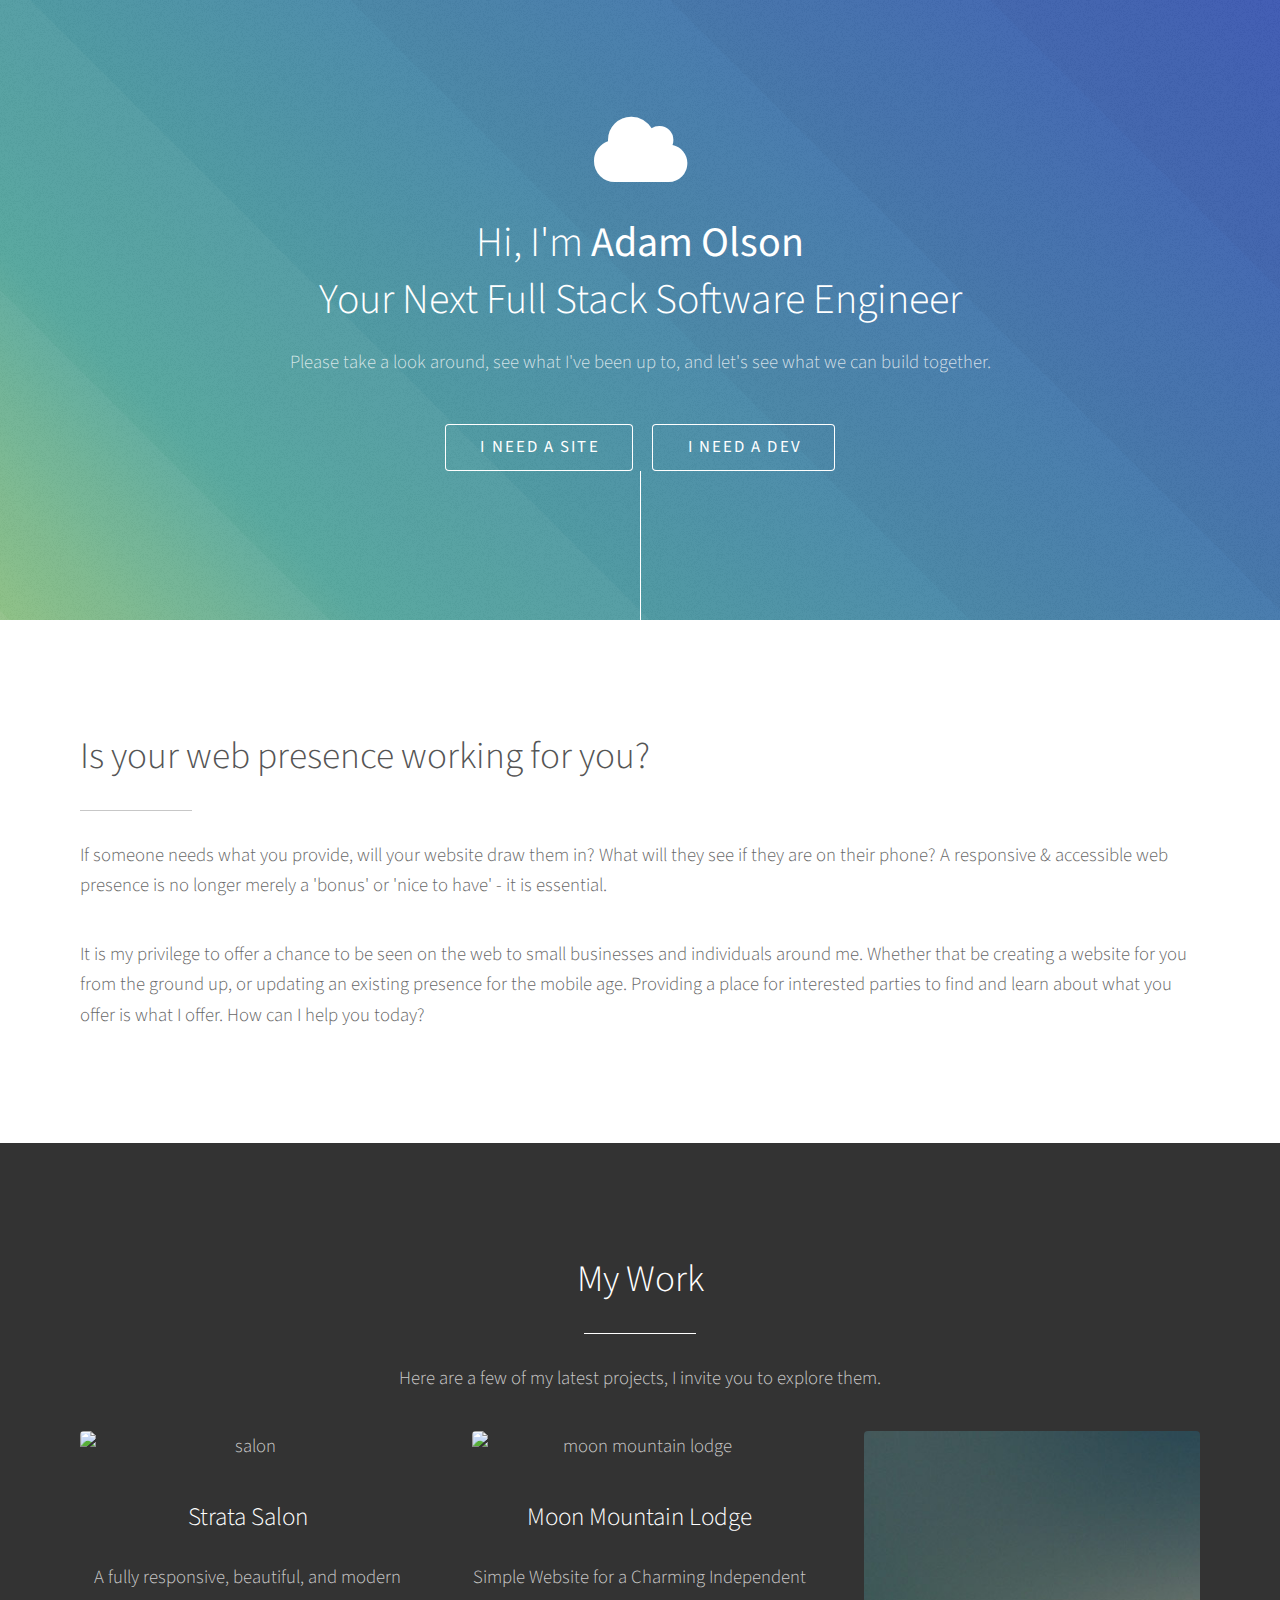
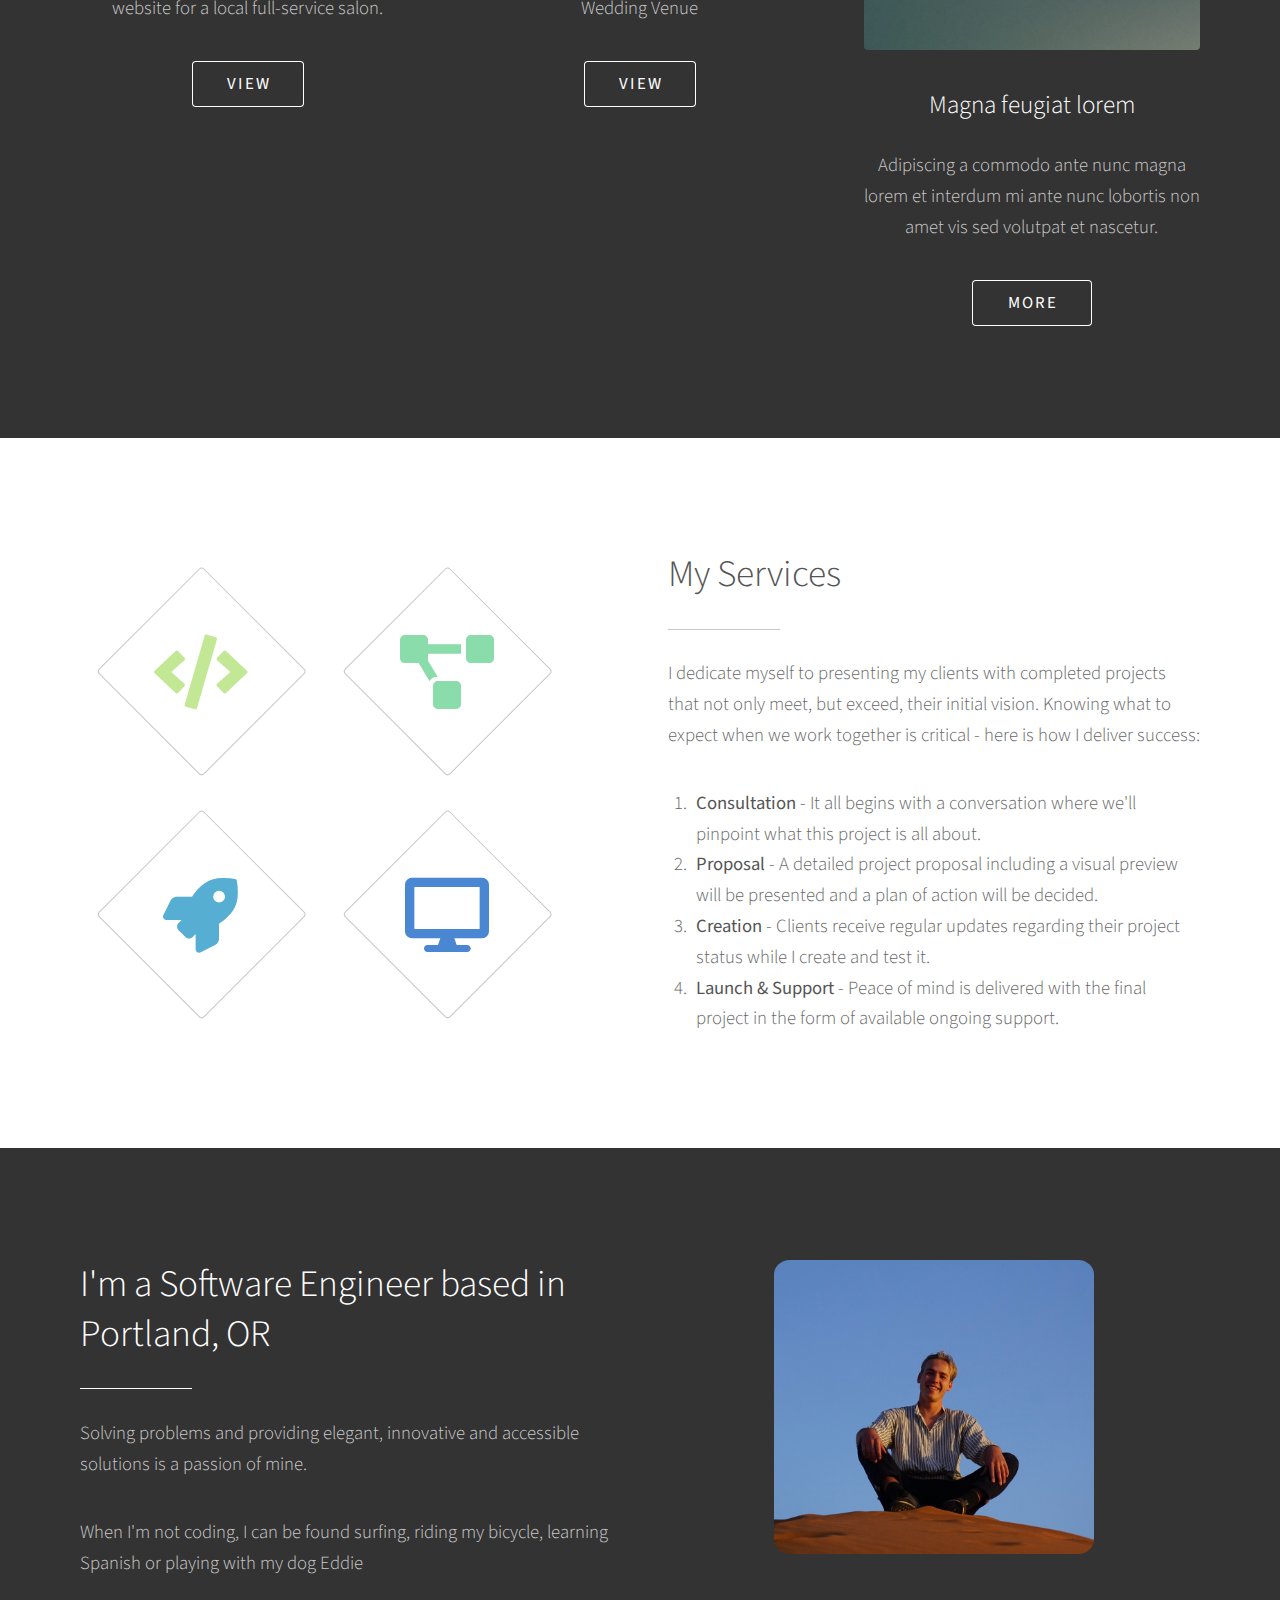
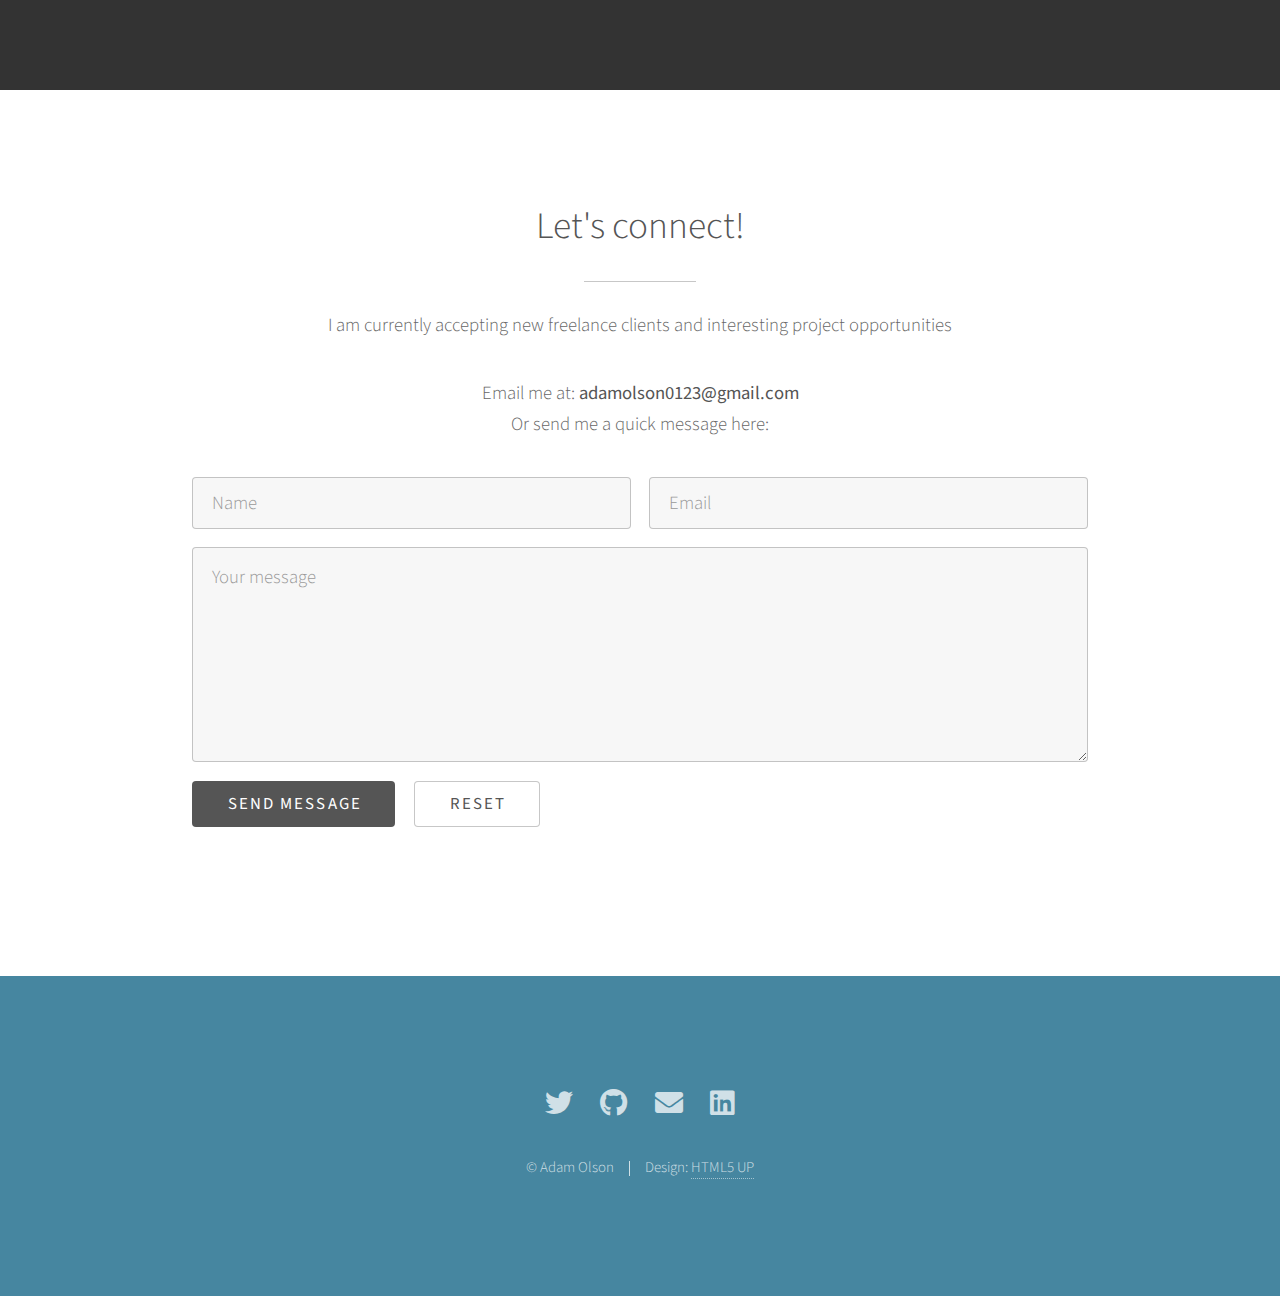
==== commit 9cc994f6: "added analytics" ====
--- a/index.html
+++ b/index.html
@@ -11,6 +11,15 @@
 		<meta name="viewport" content="width=device-width, initial-scale=1, user-scalable=no" />
 		<link rel="stylesheet" href="assets/css/main.css" />
 		<noscript><link rel="stylesheet" href="assets/css/noscript.css" /></noscript>
+		<!-- Global site tag (gtag.js) - Google Analytics -->
+		<script async src="https://www.googletagmanager.com/gtag/js?id=G-MEC0R8BQTG"></script>
+		<script>
+		window.dataLayer = window.dataLayer || [];
+		function gtag(){dataLayer.push(arguments);}
+		gtag('js', new Date());
+
+		gtag('config', 'G-MEC0R8BQTG');
+		</script>
 	</head>
 	<body class="is-preload">
 
@@ -52,19 +61,19 @@
 				<p>Here are a few of my latest projects, I invite you to explore them.</p>
 				<div class="row gtr-150">
 					<div class="col-4 col-12-medium">
-						<span class="image fit"><img src="images/pic02.jpg" alt="" /></span>
-						<h3>Shanna's Salon</h3>
-						<p>Adipiscing a commodo ante nunc magna lorem et interdum mi ante nunc lobortis non amet vis sed volutpat et nascetur.</p>
+						<span class="image fit"><img src="images/strata-salon.png" alt="salon" /></span>
+						<h3>Strata Salon</h3>
+						<p>A fully responsive, beautiful, and modern website for a local full-service salon.</p>
 						<ul class="actions special">
-							<li><a href="#" class="button">More</a></li>
+							<li><a href="https://strata-salon.netlify.app/" class="button">VIEW</a></li>
 						</ul>
 					</div>
 					<div class="col-4 col-12-medium">
-						<span class="image fit"><img src="images/moonMountainLodge.png" alt="" /></span>
+						<span class="image fit"><img src="images/moonMountainLodge.png" alt="moon mountain lodge" /></span>
 						<h3>Moon Mountain Lodge</h3>
-						<p>Charming Independent Wedding Venue</p>
+						<p>Simple Website for a Charming Independent Wedding Venue</p>
 						<ul class="actions special">
-							<li><a href="https://www.moon-mountain-lodge.com/" class="button">More</a></li>
+							<li><a href="https://www.moon-mountain-lodge.com/" class="button">VIEW</a></li>
 						</ul>
 					</div>
 					<div class="col-4 col-12-medium">
